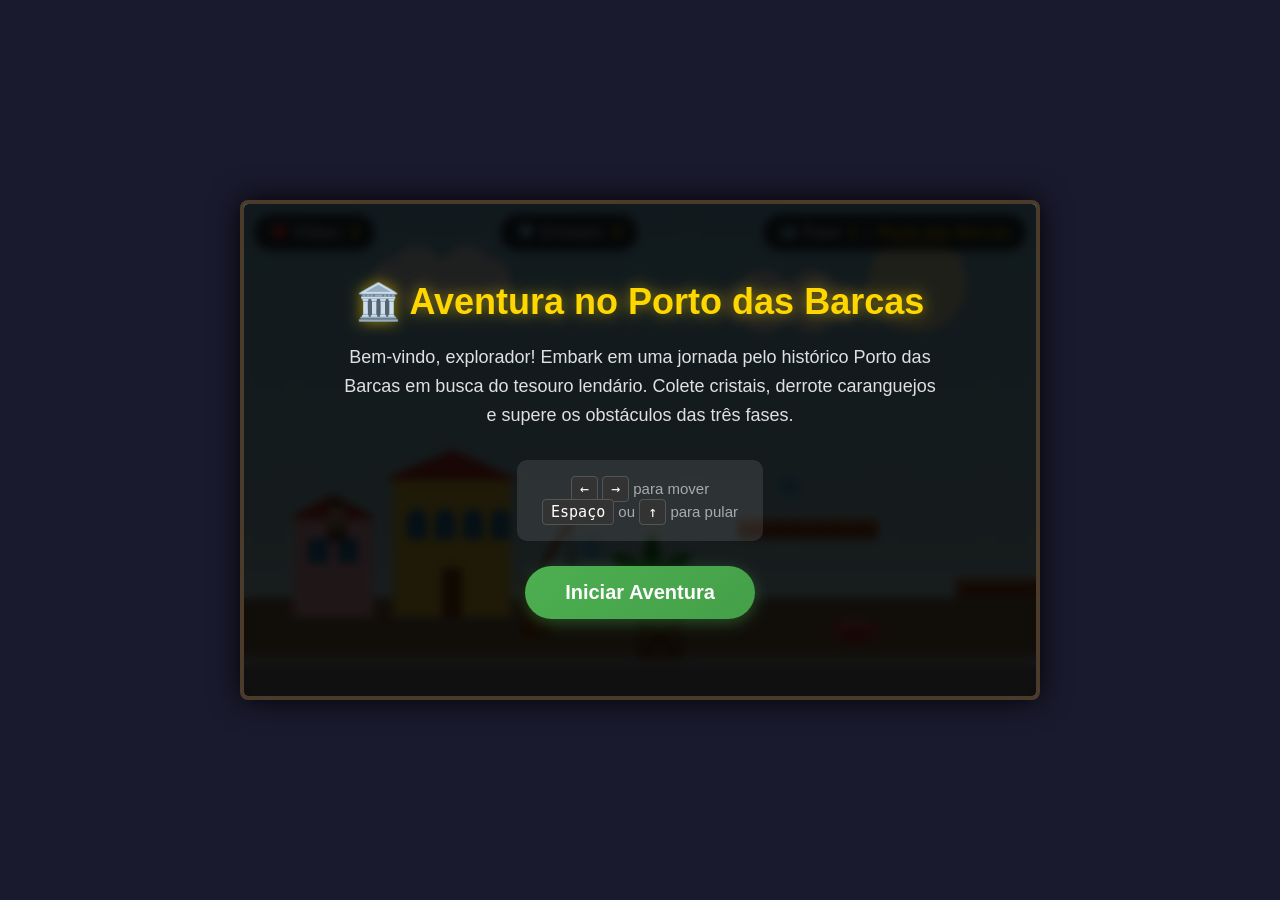
==== index.html @ 23b11832 "Add files via upload" ====
<!DOCTYPE html>
<html lang="pt-BR">
<head>
    <meta charset="UTF-8">
    <meta name="viewport" content="width=device-width, initial-scale=1.0">
    <title>Aventura em Parnaíba - Em Busca do Tesouro</title>
    <style>
        * { margin: 0; padding: 0; box-sizing: border-box; }
        body {
            background-color: #1a1a2e;
            color: #fff;
            font-family: 'Segoe UI', Tahoma, Geneva, Verdana, sans-serif;
            display: flex;
            justify-content: center;
            align-items: center;
            min-height: 100vh;
            overflow: hidden;
        }
        #game-container {
            position: relative;
            width: 800px;
            height: 500px;
            box-shadow: 0 0 30px rgba(0, 0, 0, 0.9);
            border: 4px solid #4a3b2a;
            border-radius: 8px;
            overflow: hidden;
            background-color: #000;
        }
        canvas { display: block; width: 100%; height: 100%; image-rendering: pixelated; }
        
        #hud {
            position: absolute; top: 10px; left: 10px; right: 10px;
            display: flex; justify-content: space-between;
            pointer-events: none; z-index: 10;
        }
        .hud-item {
            background: rgba(0, 0, 0, 0.7);
            padding: 8px 15px; border-radius: 20px;
            font-size: 16px; font-weight: bold;
            display: flex; align-items: center; gap: 8px;
            border: 1px solid rgba(255, 255, 255, 0.2);
            text-shadow: 1px 1px 2px rgba(0,0,0,0.8);
        }
        .hud-item span { color: #ffd700; }

        #overlay {
            position: absolute; top: 0; left: 0; width: 100%; height: 100%;
            background: rgba(0, 0, 0, 0.88);
            display: flex; flex-direction: column;
            justify-content: center; align-items: center;
            text-align: center; z-index: 20;
            padding: 40px; transition: opacity 0.4s ease;
            backdrop-filter: blur(4px);
        }
        #overlay.hidden { display: none !important; }
        #overlay-title {
            font-size: 36px; color: #ffd700; margin-bottom: 20px;
            text-shadow: 0 0 15px rgba(255, 215, 0, 0.6);
        }
        #overlay-text {
            font-size: 18px; line-height: 1.6; margin-bottom: 30px;
            color: #e0e0e0; max-width: 600px; white-space: pre-line;
        }
        #overlay-controls {
            background: rgba(255, 255, 255, 0.1);
            padding: 15px 25px; border-radius: 10px;
            margin-bottom: 25px; font-size: 15px; color: #aaa;
        }
        #overlay-controls p { margin: 5px 0; }
        kbd {
            background: #333; padding: 3px 8px; border-radius: 4px;
            border: 1px solid #555; font-family: monospace; color: #fff;
        }
        #start-btn {
            background: linear-gradient(135deg, #4CAF50, #45a049);
            color: white; border: none; padding: 15px 40px;
            font-size: 20px; font-weight: bold; border-radius: 30px;
            cursor: pointer; transition: transform 0.1s, box-shadow 0.2s;
            box-shadow: 0 4px 15px rgba(76, 175, 80, 0.4);
        }
        #start-btn:hover { transform: translateY(-2px); box-shadow: 0 6px 20px rgba(76, 175, 80, 0.6); }
        #start-btn:active { transform: translateY(1px); }
    </style>
</head>
<body>

    <div id="game-container">
        <div id="hud">
            <div class="hud-item">❤️ Vidas: <span id="lives">3</span></div>
            <div class="hud-item">💎 Cristais: <span id="crystals">0</span></div>
            <div class="hud-item">🗺️ Fase <span id="phase">1</span>: <span id="phase-name">Porto das Barcas</span></div>
        </div>

        <canvas id="game" width="800" height="500"></canvas>

        <div id="overlay">
            <h2 id="overlay-title">🏛️ Aventura no Porto das Barcas</h2>
            <p id="overlay-text">Bem-vindo, explorador! Embark em uma jornada pelo histórico Porto das Barcas em busca do tesouro lendário. Colete cristais, derrote caranguejos e supere os obstáculos das três fases.</p>
            <div id="overlay-controls">
                <p><kbd>←</kbd> <kbd>→</kbd> para mover</p>
                <p><kbd>Espaço</kbd> ou <kbd>↑</kbd> para pular</p>
            </div>
            <button id="start-btn">Iniciar Aventura</button>
        </div>
    </div>

    <script>
        const canvas = document.getElementById('game');
        const ctx = canvas.getContext('2d');
        const W = canvas.width;
        const H = canvas.height;

        const livesEl = document.getElementById('lives');
        const crystalsEl = document.getElementById('crystals');
        const phaseEl = document.getElementById('phase');
        const phaseNameEl = document.getElementById('phase-name');
        const overlay = document.getElementById('overlay');
        const overlayTitle = document.getElementById('overlay-title');
        const overlayText = document.getElementById('overlay-text');
        const overlayControls = document.getElementById('overlay-controls');
        const startBtn = document.getElementById('start-btn');

        const GRAVITY = 0.7;
        const JUMP_POWER = -14;
        const MOVE_SPEED = 4.5;
        const FRICTION = 0.82;

        const state = {
            running: false,
            phase: 1,
            lives: 3,
            crystals: 0,
            totalCrystals: 0,
            keys: {},
            camera: { x: 0 },
            invulnerable: 0,
            gameOver: false,
            won: false,
            victoryParticles: [],
            guaraTime: 0
        };

        const player = {
            x: 80, y: 300, w: 28, h: 40,
            vx: 0, vy: 0, onGround: false,
            facing: 1, animFrame: 0, animTimer: 0
        };

        const phases = [
            {
                name: "Porto das Barcas", width: 3200,
                bg: { sky: "#87CEEB", horizon: "#B0E0E6", water: "#8B7355" },
                groundY: 460,
                platforms: [
                    { x: 0, y: 460, w: 3200, h: 80, type: "stone" },
                    { x: 300, y: 380, w: 140, h: 20, type: "brick" },
                    { x: 500, y: 320, w: 140, h: 20, type: "brick" },
                    { x: 720, y: 380, w: 180, h: 20, type: "brick" },
                    { x: 1000, y: 340, w: 120, h: 20, type: "brick" },
                    { x: 1200, y: 400, w: 160, h: 20, type: "brick" },
                    { x: 1450, y: 340, w: 140, h: 20, type: "brick" },
                    { x: 1700, y: 380, w: 200, h: 20, type: "brick" },
                    { x: 2000, y: 320, w: 140, h: 20, type: "brick" },
                    { x: 2250, y: 380, w: 160, h: 20, type: "brick" },
                    { x: 2500, y: 340, w: 140, h: 20, type: "brick" },
                    { x: 2750, y: 400, w: 180, h: 20, type: "brick" }
                ],
                obstacles: [
                    { x: 400, y: 420, w: 40, h: 40, type: "crate" },
                    { x: 900, y: 420, w: 40, h: 40, type: "crate" },
                    { x: 1600, y: 420, w: 40, h: 40, type: "crate" },
                    { x: 2150, y: 420, w: 40, h: 40, type: "crate" },
                    { x: 2650, y: 420, w: 40, h: 40, type: "crate" }
                ],
                crystals: [
                    { x: 340, y: 340, collected: false }, { x: 540, y: 280, collected: false },
                    { x: 1040, y: 300, collected: false }, { x: 1490, y: 300, collected: false },
                    { x: 2040, y: 280, collected: false }, { x: 2790, y: 360, collected: false }
                ],
                enemies: [
                    { x: 600, y: 420, w: 36, h: 28, vx: 1.2, minX: 500, maxX: 780, alive: true },
                    { x: 1300, y: 420, w: 36, h: 28, vx: 1.2, minX: 1200, maxX: 1500, alive: true },
                    { x: 2300, y: 420, w: 36, h: 28, vx: 1.5, minX: 2200, maxX: 2550, alive: true }
                ],
                portal: { x: 3050, y: 380, w: 50, h: 80 }, treasure: null,
                decorations: [
                    { type: "building_yellow", x: 150, y: 280 },
                    { type: "building_pink", x: 50, y: 320 },
                    { type: "crane", x: 280, y: 340 },
                    { type: "palm", x: 400, y: 380 },
                    { type: "building_orange", x: 1100, y: 300 },
                    { type: "palm", x: 1250, y: 380 },
                    { type: "building_yellow", x: 1800, y: 280 },
                    { type: "crane", x: 1950, y: 340 },
                    { type: "palm", x: 2100, y: 380 },
                    { type: "building_pink", x: 2500, y: 320 },
                    { type: "palm", x: 2700, y: 380 }
                ]
            },
            {
                name: "Delta do Parnaíba", width: 3600,
                bg: { sky: "#A8D8EA", horizon: "#D4E8F0", water: "#1a3a5c" },
                groundY: 460,
                platforms: [
                    { x: 0, y: 460, w: 400, h: 80, type: "sand" },
                    { x: 500, y: 420, w: 120, h: 20, type: "island" },
                    { x: 700, y: 370, w: 100, h: 20, type: "island" },
                    { x: 880, y: 320, w: 120, h: 20, type: "island" },
                    { x: 1080, y: 380, w: 140, h: 20, type: "island" },
                    { x: 1300, y: 460, w: 250, h: 80, type: "sand" },
                    { x: 1620, y: 400, w: 120, h: 20, type: "island" },
                    { x: 1820, y: 340, w: 120, h: 20, type: "island" },
                    { x: 2020, y: 400, w: 140, h: 20, type: "island" },
                    { x: 2240, y: 460, w: 300, h: 80, type: "sand" },
                    { x: 2620, y: 390, w: 120, h: 20, type: "island" },
                    { x: 2820, y: 330, w: 120, h: 20, type: "island" },
                    { x: 3020, y: 400, w: 140, h: 20, type: "island" },
                    { x: 3240, y: 460, w: 360, h: 80, type: "sand" }
                ],
                obstacles: [
                    { x: 200, y: 420, w: 30, h: 40, type: "rock" },
                    { x: 1400, y: 420, w: 30, h: 40, type: "rock" },
                    { x: 2350, y: 420, w: 30, h: 40, type: "rock" },
                    { x: 3350, y: 420, w: 30, h: 40, type: "rock" }
                ],
                crystals: [
                    { x: 540, y: 380, collected: false }, { x: 730, y: 330, collected: false },
                    { x: 920, y: 280, collected: false }, { x: 1660, y: 360, collected: false },
                    { x: 1860, y: 300, collected: false }, { x: 2660, y: 350, collected: false },
                    { x: 2860, y: 290, collected: false }, { x: 3400, y: 420, collected: false }
                ],
                enemies: [
                    { x: 1350, y: 420, w: 36, h: 28, vx: 1.3, minX: 1300, maxX: 1520, alive: true },
                    { x: 2300, y: 420, w: 36, h: 28, vx: 1.4, minX: 2240, maxX: 2500, alive: true },
                    { x: 3300, y: 420, w: 36, h: 28, vx: 1.5, minX: 3240, maxX: 3550, alive: true }
                ],
                portal: { x: 3500, y: 380, w: 50, h: 80 }, treasure: null,
                decorations: [
                    { type: "mangrove", x: 100, y: 400 },
                    { type: "mangrove", x: 1350, y: 400 },
                    { type: "mangrove", x: 2300, y: 400 },
                    { type: "mangrove", x: 3300, y: 400 }
                ]
            },
            {
                name: "Pedra do Sal", width: 3800,
                bg: { sky: "#87CEEB", horizon: "#B0E0E6", water: "#4682B4" },
                groundY: 460,
                platforms: [
                    { x: 0, y: 460, w: 450, h: 80, type: "beach" },
                    { x: 550, y: 400, w: 120, h: 20, type: "bigrock" },
                    { x: 750, y: 340, w: 140, h: 20, type: "bigrock" },
                    { x: 970, y: 400, w: 120, h: 20, type: "bigrock" },
                    { x: 1170, y: 460, w: 280, h: 80, type: "beach" },
                    { x: 1530, y: 380, w: 140, h: 20, type: "bigrock" },
                    { x: 1750, y: 320, w: 140, h: 20, type: "bigrock" },
                    { x: 1970, y: 400, w: 140, h: 20, type: "bigrock" },
                    { x: 2190, y: 460, w: 300, h: 80, type: "beach" },
                    { x: 2570, y: 380, w: 140, h: 20, type: "bigrock" },
                    { x: 2790, y: 320, w: 140, h: 20, type: "bigrock" },
                    { x: 3010, y: 400, w: 140, h: 20, type: "bigrock" },
                    { x: 3200, y: 460, w: 600, h: 80, type: "beach" }
                ],
                obstacles: [
                    { x: 250, y: 410, w: 50, h: 50, type: "boulder" },
                    { x: 1250, y: 410, w: 50, h: 50, type: "boulder" },
                    { x: 2280, y: 410, w: 50, h: 50, type: "boulder" },
                    { x: 3400, y: 410, w: 50, h: 50, type: "boulder" }
                ],
                crystals: [
                    { x: 590, y: 360, collected: false }, { x: 800, y: 300, collected: false },
                    { x: 1570, y: 340, collected: false }, { x: 1800, y: 280, collected: false },
                    { x: 2610, y: 340, collected: false }, { x: 2830, y: 280, collected: false },
                    { x: 3600, y: 420, collected: false }
                ],
                enemies: [
                    { x: 1200, y: 420, w: 36, h: 28, vx: 1.4, minX: 1170, maxX: 1420, alive: true },
                    { x: 2250, y: 420, w: 36, h: 28, vx: 1.5, minX: 2190, maxX: 2460, alive: true },
                    { x: 3250, y: 420, w: 36, h: 28, vx: 1.2, minX: 3200, maxX: 3350, alive: true }
                ],
                portal: null,
                treasure: { x: 3650, y: 380, w: 60, h: 80, found: false },
                decorations: [ 
                    { type: "flag", x: 3550, y: 360 },
                    { type: "lighthouse", x: 200, y: 200 },
                    { type: "white_building", x: 400, y: 320 },
                    { type: "big_rock_cluster", x: 700, y: 380 },
                    { type: "big_rock_cluster", x: 1400, y: 380 },
                    { type: "big_rock_cluster", x: 2100, y: 380 },
                    { type: "big_rock_cluster", x: 2800, y: 380 },
                    { type: "beach_person", x: 500, y: 430 },
                    { type: "beach_person", x: 1300, y: 430 },
                    { type: "beach_person", x: 2300, y: 430 }
                ]
            }
        ];

        window.addEventListener('keydown', (e) => {
            state.keys[e.key] = true;
            if (["ArrowLeft", "ArrowRight", " ", "ArrowUp", "ArrowDown"].includes(e.key)) e.preventDefault();
        });
        window.addEventListener('keyup', (e) => { state.keys[e.key] = false; });

        startBtn.addEventListener('click', () => {
            if (state.gameOver || state.won) resetGame();
            state.running = true;
            overlay.classList.add('hidden');
        });

        function loadPhase(n) {
            const p = phases[n - 1];
            player.x = 80; player.y = 300; player.vx = 0; player.vy = 0; player.onGround = false;
            state.camera.x = 0; state.invulnerable = 0; state.phase = n;
            p.crystals.forEach(c => c.collected = false);
            p.enemies.forEach(e => { e.alive = true; });
            if (p.treasure) p.treasure.found = false;
            updateHUD();
        }

        function resetGame() {
            state.lives = 3; state.crystals = 0; state.totalCrystals = 0;
            state.gameOver = false; state.won = false; state.phase = 1;
            state.victoryParticles = [];
            loadPhase(1);
        }

        function updateHUD() {
            livesEl.textContent = state.lives;
            crystalsEl.textContent = state.totalCrystals;
            phaseEl.textContent = state.phase;
            phaseNameEl.textContent = phases[state.phase - 1].name;
        }

        function aabb(a, b) {
            return a.x < b.x + b.w && a.x + a.w > b.x && a.y < b.y + b.h && a.y + a.h > b.y;
        }

        function update() {
            if (!state.running && !state.won) return;

            state.guaraTime += 0.016;

            if (state.running) {
                if (state.keys["ArrowRight"]) { player.vx = MOVE_SPEED; player.facing = 1; }
                else if (state.keys["ArrowLeft"]) { player.vx = -MOVE_SPEED; player.facing = -1; }
                else {
                    player.vx *= FRICTION;
                    if (Math.abs(player.vx) < 0.1) player.vx = 0;
                }

                if ((state.keys[" "] || state.keys["Spacebar"]) && player.onGround) {
                    player.vy = JUMP_POWER; player.onGround = false;
                }

                player.vy += GRAVITY;
                if (player.vy > 18) player.vy = 18;

                player.x += player.vx;
                const phase = phases[state.phase - 1];
                const solids = [...phase.platforms, ...phase.obstacles];
                for (const s of solids) {
                    if (aabb(player, s)) {
                        if (player.vx > 0) player.x = s.x - player.w;
                        else if (player.vx < 0) player.x = s.x + s.w;
                        player.vx = 0;
                    }
                }

                player.y += player.vy;
                player.onGround = false;
                for (const s of solids) {
                    if (aabb(player, s)) {
                        if (player.vy > 0) { player.y = s.y - player.h; player.vy = 0; player.onGround = true; }
                        else if (player.vy < 0) { player.y = s.y + s.h; player.vy = 0; }
                    }
                }

                if (player.x < 0) player.x = 0;
                if (player.x + player.w > phase.width) player.x = phase.width - player.w;

                if (player.y > H + 100) hurtPlayer(true);

                const targetCam = player.x - W / 2 + player.w / 2;
                state.camera.x = Math.max(0, Math.min(phase.width - W, targetCam));

                if (Math.abs(player.vx) > 0.5 && player.onGround) {
                    player.animTimer++;
                    if (player.animTimer > 8) { player.animTimer = 0; player.animFrame = (player.animFrame + 1) % 4; }
                } else { player.animFrame = 0; }

                for (const c of phase.crystals) {
                    if (!c.collected && aabb(player, { x: c.x, y: c.y, w: 20, h: 20 })) {
                        c.collected = true; state.crystals++; state.totalCrystals++; updateHUD();
                    }
                }

                for (const e of phase.enemies) {
                    if (!e.alive) continue;
                    e.x += e.vx;
                    if (e.x < e.minX) { e.x = e.minX; e.vx *= -1; }
                    if (e.x + e.w > e.maxX) { e.x = e.maxX - e.w; e.vx *= -1; }
                    if (aabb(player, e)) {
                        if (player.vy > 2 && player.y + player.h - e.y < 20) {
                            e.alive = false; player.vy = JUMP_POWER * 0.7;
                        } else { hurtPlayer(false); }
                    }
                }

                for (const o of phase.obstacles) {
                    if (aabb(player, o)) hurtPlayer(false);
                }

                if (phase.portal && aabb(player, phase.portal)) {
                    if (state.phase < 3) loadPhase(state.phase + 1);
                }

                if (phase.treasure && !phase.treasure.found) {
                    const hitbox = { 
                        x: phase.treasure.x - 10, 
                        y: phase.treasure.y - 10, 
                        w: phase.treasure.w + 20, 
                        h: phase.treasure.h + 20 
                    };
                    if (aabb(player, hitbox)) {
                        phase.treasure.found = true;
                        state.won = true;
                        state.running = false;
                        
                        for(let i = 0; i < 150; i++) {
                            state.victoryParticles.push({
                                x: player.x + player.w/2,
                                y: player.y,
                                vx: (Math.random() - 0.5) * 15,
                                vy: (Math.random() - 1) * 15 - 5,
                                color: `hsl(${Math.random()*360}, 100%, 60%)`,
                                size: Math.random() * 6 + 3,
                                life: 1.0
                            });
                        }

                        const maxCrystals = phases.reduce((acc, p) => acc + p.crystals.length, 0);
                        let rank = "🧭 Explorador Iniciante";
                        if (state.totalCrystals === maxCrystals) rank = "👑 Lenda do Delta";
                        else if (state.totalCrystals >= maxCrystals * 0.7) rank = "🌟 Mestre Explorador";
                        else if (state.totalCrystals >= maxCrystals * 0.4) rank = "⛵ Navegante Experiente";

                        showOverlay(
                            "🏆 Tesouro Lendário Encontrado!",
                            `Parabéns! Você desvendou os mistérios do Parnaíba!\n\n` +
                            `💎 Cristais Coletados: ${state.totalCrystals} / ${maxCrystals}\n` +
                            `🎖️ Classificação: ${rank}\n\n` +
                            `O Delta do Parnaíba agradece sua bravura!`,
                            "Jogar Novamente"
                        );
                    }
                }

                if (state.invulnerable > 0) state.invulnerable--;
            }

            if (state.won) {
                for (let i = state.victoryParticles.length - 1; i >= 0; i--) {
                    let p = state.victoryParticles[i];
                    p.x += p.vx;
                    p.y += p.vy;
                    p.vy += 0.25;
                    p.life -= 0.008;
                    if (p.life <= 0) state.victoryParticles.splice(i, 1);
                }
                if (Math.random() < 0.4) {
                    state.victoryParticles.push({
                        x: state.camera.x + Math.random() * W,
                        y: -20,
                        vx: (Math.random() - 0.5) * 3,
                        vy: Math.random() * 3 + 2,
                        color: `hsl(${Math.random()*360}, 100%, 65%)`,
                        size: Math.random() * 5 + 3,
                        life: 1.0
                    });
                }
            }
        }

        function hurtPlayer(fell) {
            if (state.invulnerable > 0) return;
            state.lives--; state.invulnerable = 90; updateHUD();
            if (state.lives <= 0) {
                state.gameOver = true; state.running = false;
                showOverlay("💀 Fim de Jogo", "O explorador não resistiu aos perigos de Parnaíba... O tesouro continua escondido.", "Tentar Novamente");
            } else if (fell) {
                player.x = 80; player.y = 300; player.vx = 0; player.vy = 0;
            } else {
                player.vx = -player.facing * 6; player.vy = -8;
            }
        }

        function showOverlay(title, text, btnText) {
            overlayTitle.textContent = title;
            overlayText.textContent = text;
            overlayControls.style.display = "none";
            startBtn.textContent = btnText;
            overlay.classList.remove('hidden');
        }

        function draw() {
            const phase = phases[state.phase - 1];
            const cam = state.camera.x;

            if (state.phase === 1) {
                drawBackgroundPorto(cam);
            } else if (state.phase === 2) {
                drawBackgroundDelta(cam);
            } else {
                drawBackgroundPedraDoSal(cam);
            }

            ctx.save();
            ctx.translate(-cam, 0);

            for (const d of phase.decorations) {
                if (d.type === "building_yellow") drawBuildingYellow(d.x, d.y);
                else if (d.type === "building_pink") drawBuildingPink(d.x, d.y);
                else if (d.type === "building_orange") drawBuildingOrange(d.x, d.y);
                else if (d.type === "crane") drawCrane(d.x, d.y);
                else if (d.type === "palm") drawPalm(d.x, d.y);
                else if (d.type === "mangrove") drawMangrove(d.x, d.y);
                else if (d.type === "flag") drawFlag(d.x, d.y);
                else if (d.type === "lighthouse") drawLighthouse(d.x, d.y);
                else if (d.type === "white_building") drawWhiteBuilding(d.x, d.y);
                else if (d.type === "big_rock_cluster") drawBigRockCluster(d.x, d.y);
                else if (d.type === "beach_person") drawBeachPerson(d.x, d.y);
            }
            for (const p of phase.platforms) drawPlatform(p);
            for (const o of phase.obstacles) drawObstacle(o);

            const t = Date.now() / 200;
            for (const c of phase.crystals) { if (!c.collected) drawCrystal(c.x, c.y, t); }
            for (const e of phase.enemies) { if (e.alive) drawCrab(e); }
            if (phase.portal) drawPortal(phase.portal);
            if (phase.treasure) drawTreasure(phase.treasure, t);

            drawPlayer();
            ctx.restore();

            if (state.phase === 2) {
                drawGuaras(cam);
            }

            if (state.won) {
                for (let p of state.victoryParticles) {
                    ctx.globalAlpha = Math.max(0, p.life);
                    ctx.fillStyle = p.color;
                    let drawX = p.x;
                    if (p.y < 0) drawX = p.x - cam;
                    ctx.fillRect(drawX, p.y, p.size, p.size);
                }
                ctx.globalAlpha = 1.0;
            }
        }

        function drawBackgroundPorto(cam) {
            const skyGrad = ctx.createLinearGradient(0, 0, 0, H);
            skyGrad.addColorStop(0, "#87CEEB");
            skyGrad.addColorStop(0.7, "#B0E0E6");
            skyGrad.addColorStop(1, "#E0F6FF");
            ctx.fillStyle = skyGrad;
            ctx.fillRect(0, 0, W, H);

            ctx.fillStyle = "rgba(255, 255, 200, 0.9)";
            ctx.beginPath();
            ctx.arc(W - 120, 80, 50, 0, Math.PI * 2);
            ctx.fill();

            ctx.fillStyle = "rgba(255, 255, 255, 0.9)";
            for (let i = 0; i < 6; i++) {
                const cx = ((i * 350 - cam * 0.2) % (W + 300)) - 150;
                const cy = 50 + (i % 3) * 25;
                drawCloud(cx, cy);
            }

            ctx.fillStyle = "#8B7355";
            ctx.fillRect(0, 400, W, 100);
            ctx.fillStyle = "rgba(139, 115, 85, 0.5)";
            for (let i = 0; i < 25; i++) {
                const wx = ((i * 100 - cam * 0.4) % (W + 100));
                ctx.fillRect(wx, 420 + (i % 4) * 12, 50, 2);
            }
        }

        function drawBackgroundDelta(cam) {
            const skyGrad = ctx.createLinearGradient(0, 0, 0, H);
            skyGrad.addColorStop(0, "#A8D8EA");
            skyGrad.addColorStop(0.6, "#D4E8F0");
            skyGrad.addColorStop(1, "#E8F0F5");
            ctx.fillStyle = skyGrad;
            ctx.fillRect(0, 0, W, H);

            ctx.fillStyle = "rgba(255, 250, 220, 0.85)";
            ctx.beginPath();
            ctx.arc(W - 100, 70, 40, 0, Math.PI * 2);
            ctx.fill();

            ctx.fillStyle = "rgba(255, 255, 255, 0.7)";
            for (let i = 0; i < 4; i++) {
                const cx = ((i * 400 - cam * 0.15) % (W + 300)) - 150;
                const cy = 60 + (i % 2) * 20;
                drawCloudThin(cx, cy);
            }

            drawDunes(cam);

            ctx.fillStyle = "#1a3a5c";
            ctx.fillRect(0, 380, W, 120);
            
            ctx.strokeStyle = "rgba(100, 150, 200, 0.4)";
            ctx.lineWidth = 2;
            for (let row = 0; row < 6; row++) {
                ctx.beginPath();
                for (let x = 0; x < W; x += 5) {
                    const waveY = 395 + row * 18 + Math.sin((x + cam * 0.5 + state.guaraTime * 30) * 0.05) * 3;
                    if (x === 0) ctx.moveTo(x, waveY);
                    else ctx.lineTo(x, waveY);
                }
                ctx.stroke();
            }

            ctx.fillStyle = "rgba(200, 220, 240, 0.15)";
            for (let i = 0; i < 15; i++) {
                const wx = ((i * 80 - cam * 0.6) % (W + 80));
                const wy = 400 + (i % 5) * 15;
                ctx.fillRect(wx, wy, 40, 1);
            }
        }

        function drawDunes(cam) {
            ctx.fillStyle = "#F5E6D3";
            ctx.beginPath();
            ctx.moveTo(0, 380);
            for (let x = 0; x <= W; x += 10) {
                const worldX = x + cam * 0.3;
                const duneY = 340 + Math.sin(worldX * 0.008) * 20 + Math.sin(worldX * 0.015) * 10;
                ctx.lineTo(x, duneY);
            }
            ctx.lineTo(W, 380);
            ctx.closePath();
            ctx.fill();

            ctx.fillStyle = "#FAEBD7";
            ctx.beginPath();
            ctx.moveTo(0, 380);
            for (let x = 0; x <= W; x += 10) {
                const worldX = x + cam * 0.5;
                const duneY = 355 + Math.sin(worldX * 0.01 + 1) * 15 + Math.sin(worldX * 0.02) * 8;
                ctx.lineTo(x, duneY);
            }
            ctx.lineTo(W, 380);
            ctx.closePath();
            ctx.fill();

            ctx.fillStyle = "rgba(180, 160, 140, 0.3)";
            ctx.beginPath();
            ctx.moveTo(0, 380);
            for (let x = 0; x <= W; x += 10) {
                const worldX = x + cam * 0.5;
                const duneY = 360 + Math.sin(worldX * 0.01 + 1) * 15 + Math.sin(worldX * 0.02) * 8;
                ctx.lineTo(x, duneY);
            }
            ctx.lineTo(W, 380);
            ctx.closePath();
            ctx.fill();
        }

        function drawGuaras(cam) {
            const t = state.guaraTime;
            const guaras = [
                { x: 100, y: 150, phase: 0 },
                { x: 200, y: 180, phase: 0.3 },
                { x: 300, y: 140, phase: 0.6 },
                { x: 450, y: 200, phase: 0.2 },
                { x: 550, y: 160, phase: 0.8 },
                { x: 700, y: 190, phase: 0.4 },
                { x: 850, y: 150, phase: 0.7 },
                { x: 1000, y: 170, phase: 0.1 },
                { x: 1150, y: 140, phase: 0.5 },
                { x: 1300, y: 200, phase: 0.9 },
                { x: 1450, y: 160, phase: 0.3 },
                { x: 1600, y: 180, phase: 0.6 },
                { x: 1800, y: 150, phase: 0.2 },
                { x: 2000, y: 190, phase: 0.7 },
                { x: 2200, y: 160, phase: 0.4 },
                { x: 2400, y: 170, phase: 0.8 },
                { x: 2600, y: 140, phase: 0.1 },
                { x: 2800, y: 200, phase: 0.5 },
                { x: 3000, y: 160, phase: 0.9 },
                { x: 3200, y: 180, phase: 0.3 }
            ];

            for (const g of guaras) {
                const flyX = ((g.x + t * 40 + g.phase * 100) % (phases[1].width + 200)) - 100;
                const flyY = g.y + Math.sin(t * 2 + g.phase * 10) * 15;
                
                const screenX = flyX - cam;
                if (screenX > -50 && screenX < W + 50) {
                    drawGuara(screenX, flyY, t, g.phase);
                }
            }
        }

        function drawGuara(x, y, t, phase) {
            const wingFlap = Math.sin(t * 8 + phase * 10) * 0.4;
            
            ctx.save();
            ctx.translate(x, y);
            
            ctx.fillStyle = "#DC143C";
            ctx.beginPath();
            ctx.ellipse(0, 0, 12, 6, 0, 0, Math.PI * 2);
            ctx.fill();
            
            ctx.fillStyle = "#B22222";
            ctx.save();
            ctx.rotate(-0.3 + wingFlap);
            ctx.beginPath();
            ctx.ellipse(-8, -5, 15, 5, -0.5, 0, Math.PI * 2);
            ctx.fill();
            ctx.restore();
            
            ctx.save();
            ctx.rotate(0.3 - wingFlap);
            ctx.beginPath();
            ctx.ellipse(8, -5, 15, 5, 0.5, 0, Math.PI * 2);
            ctx.fill();
            ctx.restore();
            
            ctx.fillStyle = "#DC143C";
            ctx.beginPath();
            ctx.arc(10, -2, 5, 0, Math.PI * 2);
            ctx.fill();
            
            ctx.fillStyle = "#8B0000";
            ctx.beginPath();
            ctx.moveTo(14, -2);
            ctx.quadraticCurveTo(22, 0, 20, 4);
            ctx.quadraticCurveTo(18, 2, 14, 0);
            ctx.closePath();
            ctx.fill();
            
            ctx.fillStyle = "#000";
            ctx.beginPath();
            ctx.arc(11, -3, 1, 0, Math.PI * 2);
            ctx.fill();
            
            ctx.restore();
        }

        function drawBackgroundPedraDoSal(cam) {
            // Céu azul claro
            const skyGrad = ctx.createLinearGradient(0, 0, 0, H);
            skyGrad.addColorStop(0, "#87CEEB");
            skyGrad.addColorStop(0.7, "#B0E0E6");
            skyGrad.addColorStop(1, "#E0F6FF");
            ctx.fillStyle = skyGrad;
            ctx.fillRect(0, 0, W, H);

            // Sol
            ctx.fillStyle = "rgba(255, 255, 200, 0.9)";
            ctx.beginPath();
            ctx.arc(W - 120, 80, 50, 0, Math.PI * 2);
            ctx.fill();

            // Nuvens
            ctx.fillStyle = "rgba(255, 255, 255, 0.9)";
            for (let i = 0; i < 6; i++) {
                const cx = ((i * 350 - cam * 0.2) % (W + 300)) - 150;
                const cy = 50 + (i % 3) * 25;
                drawCloud(cx, cy);
            }

            // Mar azul ao fundo
            ctx.fillStyle = "#4682B4";
            ctx.fillRect(0, 380, W, 120);

            // Ondas do mar
            ctx.strokeStyle = "rgba(255, 255, 255, 0.6)";
            ctx.lineWidth = 2;
            for (let row = 0; row < 5; row++) {
                ctx.beginPath();
                for (let x = 0; x < W; x += 5) {
                    const waveY = 400 + row * 20 + Math.sin((x + cam * 0.5 + state.guaraTime * 30) * 0.05) * 3;
                    if (x === 0) ctx.moveTo(x, waveY);
                    else ctx.lineTo(x, waveY);
                }
                ctx.stroke();
            }

            // Espuma das ondas
            ctx.fillStyle = "rgba(255, 255, 255, 0.4)";
            for (let i = 0; i < 20; i++) {
                const wx = ((i * 100 - cam * 0.6) % (W + 100));
                const wy = 410 + (i % 4) * 15;
                ctx.fillRect(wx, wy, 60, 2);
            }
        }

        function drawCloud(x, y) {
            ctx.beginPath();
            ctx.arc(x, y, 20, 0, Math.PI * 2);
            ctx.arc(x + 25, y - 8, 25, 0, Math.PI * 2);
            ctx.arc(x + 50, y, 20, 0, Math.PI * 2);
            ctx.arc(x + 25, y + 10, 22, 0, Math.PI * 2);
            ctx.fill();
        }

        function drawCloudThin(x, y) {
            ctx.beginPath();
            ctx.ellipse(x, y, 40, 12, 0, 0, Math.PI * 2);
            ctx.ellipse(x + 30, y - 5, 30, 10, 0, 0, Math.PI * 2);
            ctx.ellipse(x - 25, y + 3, 25, 8, 0, 0, Math.PI * 2);
            ctx.fill();
        }

        // Farol branco alto
        function drawLighthouse(x, y) {
            // Base
            ctx.fillStyle = "#F0F0F0";
            ctx.fillRect(x, y, 30, 180);
            
            // Topo do farol
            ctx.fillStyle = "#FFFFFF";
            ctx.fillRect(x - 5, y - 20, 40, 20);
            
            // Lanterna
            ctx.fillStyle = "#FFD700";
            ctx.fillRect(x + 5, y - 15, 20, 10);
            
            // Telhado
            ctx.fillStyle = "#C0392B";
            ctx.beginPath();
            ctx.moveTo(x - 10, y - 20);
            ctx.lineTo(x + 15, y - 35);
            ctx.lineTo(x + 40, y - 20);
            ctx.closePath();
            ctx.fill();
            
            // Janelas
            ctx.fillStyle = "#87CEEB";
            for (let i = 0; i < 4; i++) {
                ctx.fillRect(x + 10, y + 20 + i * 40, 10, 15);
            }
        }

        // Edifício branco curvo
        function drawWhiteBuilding(x, y) {
            // Corpo principal curvo
            ctx.fillStyle = "#FFFFFF";
            ctx.beginPath();
            ctx.moveTo(x, y + 80);
            ctx.quadraticCurveTo(x + 50, y - 20, x + 100, y + 80);
            ctx.lineTo(x + 100, y + 100);
            ctx.lineTo(x, y + 100);
            ctx.closePath();
            ctx.fill();
            
            // Telhado
            ctx.fillStyle = "#E0E0E0";
            ctx.beginPath();
            ctx.moveTo(x - 5, y + 80);
            ctx.quadraticCurveTo(x + 50, y - 25, x + 105, y + 80);
            ctx.lineTo(x + 100, y + 80);
            ctx.quadraticCurveTo(x + 50, y - 20, x, y + 80);
            ctx.closePath();
            ctx.fill();
            
            // Porta
            ctx.fillStyle = "#8B4513";
            ctx.fillRect(x + 40, y + 60, 20, 40);
        }

        // Grupo de rochas grandes
        function drawBigRockCluster(x, y) {
            const rocks = [
                { x: 0, y: 0, w: 60, h: 50 },
                { x: 40, y: -20, w: 50, h: 45 },
                { x: -30, y: 10, w: 55, h: 40 },
                { x: 70, y: 15, w: 45, h: 35 }
            ];
            
            for (const r of rocks) {
                ctx.fillStyle = "#8B7355";
                ctx.beginPath();
                ctx.ellipse(x + r.x + r.w/2, y + r.y + r.h/2, r.w/2, r.h/2, 0, 0, Math.PI * 2);
                ctx.fill();
                
                // Sombra
                ctx.fillStyle = "rgba(0, 0, 0, 0.2)";
                ctx.beginPath();
                ctx.ellipse(x + r.x + r.w/2, y + r.y + r.h, r.w/2, 5, 0, 0, Math.PI * 2);
                ctx.fill();
            }
        }

        // Pessoa na praia
        function drawBeachPerson(x, y) {
            // Cabeça
            ctx.fillStyle = "#F4C8A0";
            ctx.beginPath();
            ctx.arc(x, y - 20, 6, 0, Math.PI * 2);
            ctx.fill();
            
            // Corpo
            ctx.fillStyle = "#FF6347";
            ctx.fillRect(x - 5, y - 14, 10, 15);
            
            // Pernas
            ctx.fillStyle = "#F4C8A0";
            ctx.fillRect(x - 4, y + 1, 3, 10);
            ctx.fillRect(x + 1, y + 1, 3, 10);
        }

        function drawBuildingYellow(x, y) {
            ctx.fillStyle = "#F4D03F";
            ctx.fillRect(x, y, 120, 140);
            ctx.fillStyle = "#C0392B";
            ctx.beginPath();
            ctx.moveTo(x - 10, y);
            ctx.lineTo(x + 60, y - 30);
            ctx.lineTo(x + 130, y);
            ctx.closePath();
            ctx.fill();
            ctx.fillStyle = "#2980B9";
            for (let i = 0; i < 4; i++) {
                const wx = x + 15 + i * 28;
                const wy = y + 30;
                ctx.beginPath();
                ctx.arc(wx + 10, wy + 10, 10, Math.PI, 0);
                ctx.fillRect(wx, wy + 10, 20, 20);
                ctx.fill();
            }
            ctx.fillStyle = "#8B4513";
            ctx.fillRect(x + 50, y + 90, 20, 50);
        }

        function drawBuildingPink(x, y) {
            ctx.fillStyle = "#FFB6C1";
            ctx.fillRect(x, y, 80, 100);
            ctx.fillStyle = "#C0392B";
            ctx.beginPath();
            ctx.moveTo(x - 5, y);
            ctx.lineTo(x + 40, y - 25);
            ctx.lineTo(x + 85, y);
            ctx.closePath();
            ctx.fill();
            ctx.fillStyle = "#2980B9";
            ctx.fillRect(x + 15, y + 20, 20, 25);
            ctx.fillRect(x + 45, y + 20, 20, 25);
        }

        function drawBuildingOrange(x, y) {
            ctx.fillStyle = "#E67E22";
            ctx.fillRect(x, y, 100, 120);
            ctx.fillStyle = "#C0392B";
            ctx.beginPath();
            ctx.moveTo(x - 8, y);
            ctx.lineTo(x + 50, y - 28);
            ctx.lineTo(x + 108, y);
            ctx.closePath();
            ctx.fill();
            ctx.fillStyle = "#2980B9";
            for (let i = 0; i < 3; i++) {
                ctx.fillRect(x + 15 + i * 30, y + 25, 18, 22);
            }
        }

        function drawCrane(x, y) {
            ctx.fillStyle = "#8B4513";
            ctx.fillRect(x, y + 40, 30, 60);
            ctx.strokeStyle = "#A0522D";
            ctx.lineWidth = 6;
            ctx.beginPath();
            ctx.moveTo(x + 15, y + 40);
            ctx.lineTo(x + 50, y - 20);
            ctx.stroke();
            ctx.strokeStyle = "#5a3a1a";
            ctx.lineWidth = 2;
            ctx.beginPath();
            ctx.moveTo(x + 50, y - 20);
            ctx.lineTo(x + 50, y + 20);
            ctx.stroke();
            ctx.fillStyle = "#696969";
            ctx.beginPath();
            ctx.arc(x + 50, y + 25, 5, 0, Math.PI * 2);
            ctx.fill();
        }

        function drawPalm(x, y) {
            ctx.fillStyle = "#8B4513";
            ctx.fillRect(x + 8, y, 8, 80);
            ctx.fillStyle = "#228B22";
            for (let i = 0; i < 6; i++) {
                const angle = (i * Math.PI) / 3;
                ctx.save();
                ctx.translate(x + 12, y);
                ctx.rotate(angle);
                ctx.beginPath();
                ctx.ellipse(0, -20, 8, 25, 0, 0, Math.PI * 2);
                ctx.fill();
                ctx.restore();
            }
        }

        function drawMangrove(x, y) {
            ctx.strokeStyle = "#5a3a1a";
            ctx.lineWidth = 3;
            for (let i = -2; i <= 2; i++) {
                ctx.beginPath();
                ctx.moveTo(x + i * 8, y + 60);
                ctx.quadraticCurveTo(x + i * 12, y + 30, x + i * 6, y);
                ctx.stroke();
            }
            ctx.fillStyle = "#2d5a2d";
            ctx.beginPath();
            ctx.arc(x, y - 10, 25, 0, Math.PI * 2);
            ctx.arc(x - 15, y, 20, 0, Math.PI * 2);
            ctx.arc(x + 15, y, 20, 0, Math.PI * 2);
            ctx.fill();
        }

        function drawPlatform(p) {
            if (p.type === "stone") {
                ctx.fillStyle = "#808080";
                ctx.fillRect(p.x, p.y, p.w, p.h);
                ctx.fillStyle = "#A9A9A9";
                ctx.fillRect(p.x, p.y, p.w, 8);
                ctx.fillStyle = "rgba(0,0,0,0.15)";
                for (let i = 0; i < p.w; i += 25) {
                    for (let j = 0; j < p.h - 8; j += 20) {
                        ctx.fillRect(p.x + i, p.y + 8 + j, 2, 2);
                    }
                }
            } else if (p.type === "brick") {
                ctx.fillStyle = "#A0522D";
                ctx.fillRect(p.x, p.y, p.w, p.h);
                ctx.fillStyle = "#CD853F";
                ctx.fillRect(p.x, p.y, p.w, 5);
                ctx.strokeStyle = "#8B4513";
                ctx.lineWidth = 1;
                for (let i = 0; i < p.w; i += 20) {
                    ctx.beginPath();
                    ctx.moveTo(p.x + i, p.y);
                    ctx.lineTo(p.x + i, p.y + p.h);
                    ctx.stroke();
                }
            } else if (p.type === "sand") {
                ctx.fillStyle = "#D4A857";
                ctx.fillRect(p.x, p.y, p.w, p.h);
                ctx.fillStyle = "#F4D58D";
                ctx.fillRect(p.x, p.y, p.w, 8);
                ctx.fillStyle = "rgba(0,0,0,0.1)";
                for (let i = 0; i < p.w; i += 30) ctx.fillRect(p.x + i, p.y + 12, 2, p.h - 12);
            } else if (p.type === "island") {
                ctx.fillStyle = "#D4A857";
                ctx.fillRect(p.x, p.y, p.w, p.h);
                ctx.fillStyle = "#F4D58D";
                ctx.fillRect(p.x, p.y, p.w, 5);
                ctx.fillStyle = "#4a7c3a";
                for (let i = 0; i < p.w; i += 8) ctx.fillRect(p.x + i, p.y - 3, 3, 3);
            } else if (p.type === "rock") {
                ctx.fillStyle = "#7a7a7a";
                ctx.fillRect(p.x, p.y, p.w, p.h);
                ctx.fillStyle = "#9a9a9a";
                ctx.fillRect(p.x, p.y, p.w, 4);
                ctx.fillStyle = "#5a5a5a";
                ctx.fillRect(p.x, p.y + p.h - 3, p.w, 3);
            } else if (p.type === "beach") {
                // Areia clara da praia
                ctx.fillStyle = "#E8D5B7";
                ctx.fillRect(p.x, p.y, p.w, p.h);
                ctx.fillStyle = "#F5E6D3";
                ctx.fillRect(p.x, p.y, p.w, 8);
                // Textura de areia
                ctx.fillStyle = "rgba(200, 180, 150, 0.3)";
                for (let i = 0; i < p.w; i += 15) {
                    ctx.fillRect(p.x + i, p.y + 10, 1, p.h - 10);
                }
            } else if (p.type === "bigrock") {
                // Rochas grandes marrons
                ctx.fillStyle = "#8B7355";
                ctx.fillRect(p.x, p.y, p.w, p.h);
                ctx.fillStyle = "#A0826D";
                ctx.fillRect(p.x, p.y, p.w, 5);
                // Sombras nas rochas
                ctx.fillStyle = "rgba(0, 0, 0, 0.2)";
                ctx.fillRect(p.x, p.y + p.h - 5, p.w, 5);
            }
        }

        function drawObstacle(o) {
            if (o.type === "crate") {
                ctx.fillStyle = "#8B5A2B";
                ctx.fillRect(o.x, o.y, o.w, o.h);
                ctx.strokeStyle = "#3d2008";
                ctx.lineWidth = 2;
                ctx.strokeRect(o.x, o.y, o.w, o.h);
                ctx.beginPath();
                ctx.moveTo(o.x, o.y);
                ctx.lineTo(o.x + o.w, o.y + o.h);
                ctx.moveTo(o.x + o.w, o.y);
                ctx.lineTo(o.x, o.y + o.h);
                ctx.stroke();
            } else if (o.type === "rock") {
                ctx.fillStyle = "#6a6a6a";
                ctx.beginPath();
                ctx.moveTo(o.x, o.y + o.h);
                ctx.lineTo(o.x + 5, o.y + 10);
                ctx.lineTo(o.x + o.w / 2, o.y);
                ctx.lineTo(o.x + o.w - 5, o.y + 10);
                ctx.lineTo(o.x + o.w, o.y + o.h);
                ctx.closePath();
                ctx.fill();
                ctx.fillStyle = "#8a8a8a";
                ctx.beginPath();
                ctx.moveTo(o.x + 5, o.y + 10);
                ctx.lineTo(o.x + o.w / 2, o.y);
                ctx.lineTo(o.x + o.w - 5, o.y + 10);
                ctx.closePath();
                ctx.fill();
            } else if (o.type === "boulder") {
                // Pedras grandes arredondadas
                ctx.fillStyle = "#8B7355";
                ctx.beginPath();
                ctx.ellipse(o.x + o.w/2, o.y + o.h/2, o.w/2, o.h/2, 0, 0, Math.PI * 2);
                ctx.fill();
                // Brilho
                ctx.fillStyle = "#A0826D";
                ctx.beginPath();
                ctx.ellipse(o.x + o.w/2 - 5, o.y + o.h/2 - 5, o.w/3, o.h/3, 0, 0, Math.PI * 2);
                ctx.fill();
            }
        }

        function drawCrystal(x, y, t) {
            const bob = Math.sin(t + x) * 3;
            const cy = y + bob;
            ctx.save();
            ctx.translate(x + 10, cy + 10);
            ctx.rotate(Math.sin(t * 0.5) * 0.2);
            ctx.fillStyle = "rgba(100, 200, 255, 0.4)";
            ctx.beginPath();
            ctx.arc(0, 0, 16, 0, Math.PI * 2);
            ctx.fill();
            ctx.fillStyle = "#4fc3f7";
            ctx.beginPath();
            ctx.moveTo(0, -10);
            ctx.lineTo(8, 0);
            ctx.lineTo(0, 10);
            ctx.lineTo(-8, 0);
            ctx.closePath();
            ctx.fill();
            ctx.fillStyle = "#b3e5fc";
            ctx.beginPath();
            ctx.moveTo(0, -10);
            ctx.lineTo(8, 0);
            ctx.lineTo(0, 0);
            ctx.closePath();
            ctx.fill();
            ctx.strokeStyle = "#0277bd";
            ctx.lineWidth = 1;
            ctx.stroke();
            ctx.restore();
        }

        function drawCrab(e) {
            const dir = e.vx > 0 ? 1 : -1;
            const cx = e.x + e.w / 2;
            const cy = e.y + e.h / 2;
            const t = Date.now() / 100;
            const legMove = Math.sin(t) * 3;

            ctx.strokeStyle = "#c0392b";
            ctx.lineWidth = 2;
            for (let i = -1; i <= 1; i++) {
                ctx.beginPath();
                ctx.moveTo(cx - 12, cy + 4);
                ctx.lineTo(cx - 18, cy + 10 + (i === 0 ? legMove : -legMove));
                ctx.stroke();
                ctx.beginPath();
                ctx.moveTo(cx + 12, cy + 4);
                ctx.lineTo(cx + 18, cy + 10 + (i === 0 ? -legMove : legMove));
                ctx.stroke();
            }

            ctx.fillStyle = "#e74c3c";
            ctx.beginPath();
            ctx.ellipse(cx, cy, e.w / 2, e.h / 2 - 2, 0, 0, Math.PI * 2);
            ctx.fill();
            ctx.fillStyle = "#c0392b";
            ctx.beginPath();
            ctx.ellipse(cx, cy + 4, e.w / 2 - 2, e.h / 2 - 6, 0, 0, Math.PI * 2);
            ctx.fill();

            ctx.fillStyle = "#e74c3c";
            ctx.beginPath();
            ctx.arc(cx - 18 * dir, cy - 4, 6, 0, Math.PI * 2);
            ctx.arc(cx + 18 * dir, cy - 4, 6, 0, Math.PI * 2);
            ctx.fill();

            ctx.fillStyle = "#fff";
            ctx.beginPath();
            ctx.arc(cx - 6, cy - 8, 3, 0, Math.PI * 2);
            ctx.arc(cx + 6, cy - 8, 3, 0, Math.PI * 2);
            ctx.fill();
            ctx.fillStyle = "#000";
            ctx.beginPath();
            ctx.arc(cx - 6 + dir, cy - 8, 1.5, 0, Math.PI * 2);
            ctx.arc(cx + 6 + dir, cy - 8, 1.5, 0, Math.PI * 2);
            ctx.fill();
        }

        function drawPortal(p) {
            const t = Date.now() / 300;
            ctx.save();
            ctx.translate(p.x + p.w / 2, p.y + p.h / 2);
            for (let i = 0; i < 3; i++) {
                ctx.strokeStyle = `rgba(150, 100, 255, ${0.8 - i * 0.2})`;
                ctx.lineWidth = 3;
                ctx.beginPath();
                ctx.ellipse(0, 0, p.w / 2 + i * 4, p.h / 2 + i * 4, 0, 0, Math.PI * 2);
                ctx.stroke();
            }
            const grad = ctx.createRadialGradient(0, 0, 5, 0, 0, 30);
            grad.addColorStop(0, "rgba(255,255,255,0.9)");
            grad.addColorStop(0.5, "rgba(180,130,255,0.6)");
            grad.addColorStop(1, "rgba(100,50,200,0)");
            ctx.fillStyle = grad;
            ctx.beginPath();
            ctx.arc(0, 0, 30 + Math.sin(t) * 3, 0, Math.PI * 2);
            ctx.fill();
            ctx.fillStyle = "#fff";
            ctx.font = "bold 12px sans-serif";
            ctx.textAlign = "center";
            ctx.fillText("→", 0, 5);
            ctx.restore();
        }

        function drawTreasure(tr, t) {
            const bob = Math.sin(t) * 2;
            
            if (tr.found) {
                ctx.fillStyle = `rgba(255, 215, 0, ${0.5 + Math.sin(Date.now()/150)*0.3})`;
                ctx.beginPath();
                ctx.arc(tr.x + tr.w / 2, tr.y + tr.h / 2, 90, 0, Math.PI * 2);
                ctx.fill();
                
                const lightGrad = ctx.createRadialGradient(tr.x + tr.w/2, tr.y + 20, 5, tr.x + tr.w/2, tr.y - 20, 60);
                lightGrad.addColorStop(0, "rgba(255, 255, 200, 0.9)");
                lightGrad.addColorStop(1, "rgba(255, 215, 0, 0)");
                ctx.fillStyle = lightGrad;
                ctx.beginPath();
                ctx.arc(tr.x + tr.w/2, tr.y + 10, 60, 0, Math.PI * 2);
                ctx.fill();
            } else {
                ctx.fillStyle = `rgba(255, 215, 0, ${0.3 + Math.sin(t) * 0.15})`;
                ctx.beginPath();
                ctx.arc(tr.x + tr.w / 2, tr.y + tr.h / 2 + bob, 50, 0, Math.PI * 2);
                ctx.fill();
            }

            ctx.fillStyle = "#6b3410";
            ctx.fillRect(tr.x, tr.y + 20 + bob, tr.w, tr.h - 20);
            
            ctx.fillStyle = "#8b4513";
            ctx.beginPath();
            if (tr.found) {
                ctx.moveTo(tr.x, tr.y + 20 + bob);
                ctx.quadraticCurveTo(tr.x + tr.w / 2, tr.y - 25 + bob, tr.x + tr.w, tr.y + 20 + bob);
            } else {
                ctx.moveTo(tr.x, tr.y + 20 + bob);
                ctx.quadraticCurveTo(tr.x + tr.w / 2, tr.y - 10 + bob, tr.x + tr.w, tr.y + 20 + bob);
            }
            ctx.lineTo(tr.x + tr.w, tr.y + 30 + bob);
            ctx.lineTo(tr.x, tr.y + 30 + bob);
            ctx.closePath();
            ctx.fill();
            
            ctx.fillStyle = "#ffd700";
            ctx.fillRect(tr.x - 2, tr.y + 28 + bob, tr.w + 4, 4);
            ctx.fillRect(tr.x + tr.w / 2 - 5, tr.y + 35 + bob, 10, 10);
            ctx.fillStyle = "#000";
            ctx.fillRect(tr.x + tr.w / 2 - 2, tr.y + 38 + bob, 4, 4);
            
            ctx.fillStyle = "#fff";
            for (let i = 0; i < 5; i++) {
                const a = (Date.now() / 500) + i * 1.2;
                const sx = tr.x + tr.w / 2 + Math.cos(a) * (tr.found ? 50 : 40);
                const sy = tr.y + tr.h / 2 + Math.sin(a) * 40 + bob;
                ctx.fillRect(sx - 2, sy - 2, 4, 4);
            }
        }

        function drawFlag(x, y) {
            ctx.fillStyle = "#5a3a1a";
            ctx.fillRect(x, y, 4, 100);
            ctx.fillStyle = "#e74c3c";
            ctx.beginPath();
            ctx.moveTo(x + 4, y);
            ctx.lineTo(x + 40, y + 15);
            ctx.lineTo(x + 4, y + 30);
            ctx.closePath();
            ctx.fill();
        }

        function drawPlayer() {
            if (state.invulnerable > 0 && Math.floor(state.invulnerable / 5) % 2 === 0) return;
            const x = player.x, y = player.y, f = player.facing;
            const walking = Math.abs(player.vx) > 0.5 && player.onGround;
            const frame = player.animFrame;

            ctx.save();
            ctx.translate(x + player.w / 2, y + player.h / 2);
            if (f < 0) ctx.scale(-1, 1);
            ctx.translate(-player.w / 2, -player.h / 2);

            ctx.fillStyle = "rgba(0,0,0,0.3)";
            ctx.beginPath();
            ctx.ellipse(player.w / 2, player.h + 2, 12, 3, 0, 0, Math.PI * 2);
            ctx.fill();

            const legOffset = walking ? Math.sin(frame * Math.PI / 2) * 4 : 0;
            ctx.fillStyle = "#3d2817";
            ctx.fillRect(6, 28, 6, 12 + legOffset);
            ctx.fillRect(16, 28, 6, 12 - legOffset);
            ctx.fillStyle = "#1a0f08";
            ctx.fillRect(5, 38 + legOffset, 8, 3);
            ctx.fillRect(15, 38 - legOffset, 8, 3);
            ctx.fillStyle = "#c19a6b";
            ctx.fillRect(5, 16, 18, 14);
            ctx.fillStyle = "#5a3a1a";
            ctx.fillRect(5, 27, 18, 3);
            ctx.fillStyle = "#ffd700";
            ctx.fillRect(12, 27, 4, 3);
            const armOffset = walking ? Math.sin(frame * Math.PI / 2) * 3 : 0;
            ctx.fillStyle = "#c19a6b";
            ctx.fillRect(1, 18 + armOffset, 5, 10);
            ctx.fillRect(22, 18 - armOffset, 5, 10);
            ctx.fillStyle = "#f4c8a0";
            ctx.fillRect(1, 26 + armOffset, 5, 3);
            ctx.fillRect(22, 26 - armOffset, 5, 3);
            ctx.fillStyle = "#f4c8a0";
            ctx.fillRect(7, 4, 14, 13);
            ctx.fillStyle = "#3d2817";
            ctx.fillRect(7, 4, 14, 4);
            ctx.fillStyle = "#000";
            ctx.fillRect(11, 10, 2, 2);
            ctx.fillRect(17, 10, 2, 2);
            ctx.fillRect(13, 14, 4, 1);
            ctx.fillStyle = "#8b5a2b";
            ctx.fillRect(4, 2, 20, 3);
            ctx.fillRect(8, -2, 12, 4);
            ctx.fillStyle = "#6b3f1a";
            ctx.fillRect(8, 1, 12, 1);
            ctx.restore();
        }

        function loop() {
            update();
            draw();
            requestAnimationFrame(loop);
        }

        loadPhase(1);
        loop();
    </script>
</body>
</html>
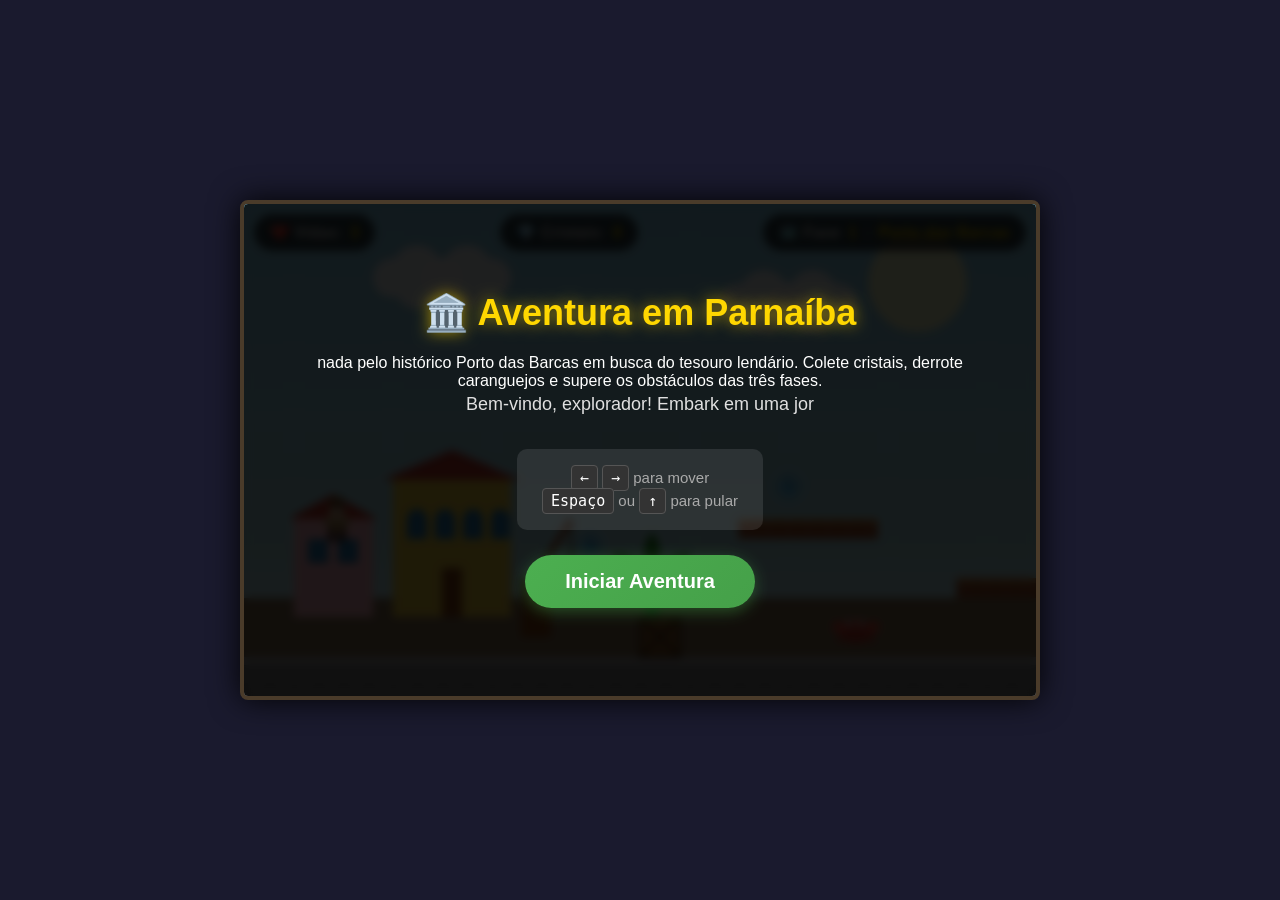
==== commit 1f3006e4: "Add files via upload" ====
--- a/index.html
+++ b/index.html
@@ -95,8 +95,8 @@
         <canvas id="game" width="800" height="500"></canvas>
 
         <div id="overlay">
-            <h2 id="overlay-title">🏛️ Aventura no Porto das Barcas</h2>
-            <p id="overlay-text">Bem-vindo, explorador! Embark em uma jornada pelo histórico Porto das Barcas em busca do tesouro lendário. Colete cristais, derrote caranguejos e supere os obstáculos das três fases.</p>
+            <h2 id="overlay-title">🏛️ Aventura em Parnaíba</h2>
+nada pelo histórico Porto das Barcas em busca do tesouro lendário. Colete cristais, derrote caranguejos e supere os obstáculos das três fases.</p>            <p id="overlay-text">Bem-vindo, explorador! Embark em uma jor
             <div id="overlay-controls">
                 <p><kbd>←</kbd> <kbd>→</kbd> para mover</p>
                 <p><kbd>Espaço</kbd> ou <kbd>↑</kbd> para pular</p>
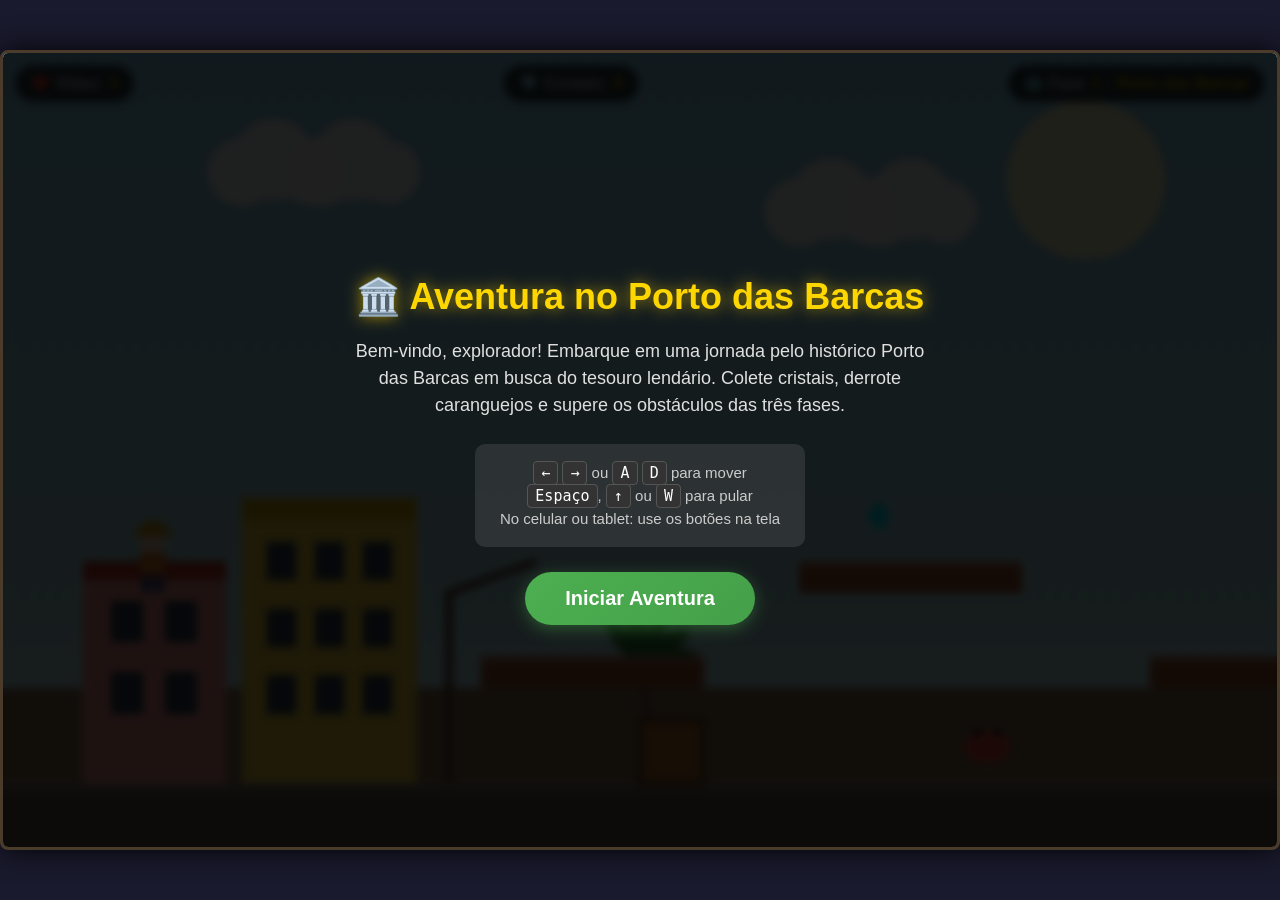
==== commit 2d813084: "Add files via upload" ====
--- a/index.html
+++ b/index.html
@@ -1,86 +1,205 @@
-
 <!DOCTYPE html>
 <html lang="pt-BR">
 <head>
     <meta charset="UTF-8">
-    <meta name="viewport" content="width=device-width, initial-scale=1.0">
+    <meta name="viewport" content="width=device-width, initial-scale=1.0, maximum-scale=1.0, user-scalable=no, viewport-fit=cover">
     <title>Aventura em Parnaíba - Em Busca do Tesouro</title>
     <style>
-        * { margin: 0; padding: 0; box-sizing: border-box; }
-        body {
+        * {
+            margin: 0;
+            padding: 0;
+            box-sizing: border-box;
+            -webkit-tap-highlight-color: transparent;
+            user-select: none;
+            -webkit-user-select: none;
+        }
+        html, body {
+            width: 100%;
+            height: 100%;
             background-color: #1a1a2e;
             color: #fff;
             font-family: 'Segoe UI', Tahoma, Geneva, Verdana, sans-serif;
             display: flex;
             justify-content: center;
             align-items: center;
-            min-height: 100vh;
             overflow: hidden;
+            touch-action: none;
         }
         #game-container {
             position: relative;
-            width: 800px;
-            height: 500px;
+            width: min(100vw, calc(100dvh * 1.6));
+            aspect-ratio: 800 / 500;
+            max-width: 100vw;
+            max-height: 100dvh;
             box-shadow: 0 0 30px rgba(0, 0, 0, 0.9);
-            border: 4px solid #4a3b2a;
+            border: 3px solid #4a3b2a;
             border-radius: 8px;
             overflow: hidden;
             background-color: #000;
         }
-        canvas { display: block; width: 100%; height: 100%; image-rendering: pixelated; }
-        
+        canvas {
+            display: block;
+            width: 100%;
+            height: 100%;
+            image-rendering: pixelated;
+        }
+
         #hud {
-            position: absolute; top: 10px; left: 10px; right: 10px;
-            display: flex; justify-content: space-between;
-            pointer-events: none; z-index: 10;
+            position: absolute;
+            top: clamp(6px, 2%, 12px);
+            left: clamp(6px, 2%, 12px);
+            right: clamp(6px, 2%, 12px);
+            display: flex;
+            justify-content: space-between;
+            flex-wrap: wrap;
+            gap: 6px;
+            pointer-events: none;
+            z-index: 10;
         }
         .hud-item {
-            background: rgba(0, 0, 0, 0.7);
-            padding: 8px 15px; border-radius: 20px;
-            font-size: 16px; font-weight: bold;
-            display: flex; align-items: center; gap: 8px;
+            background: rgba(0, 0, 0, 0.72);
+            padding: clamp(4px, 1vw, 8px) clamp(10px, 1.8vw, 15px);
+            border-radius: 20px;
+            font-size: clamp(11px, 2vw, 16px);
+            font-weight: bold;
+            display: flex;
+            align-items: center;
+            gap: 6px;
             border: 1px solid rgba(255, 255, 255, 0.2);
-            text-shadow: 1px 1px 2px rgba(0,0,0,0.8);
-        }
-        .hud-item span { color: #ffd700; }
+            text-shadow: 1px 1px 2px rgba(0, 0, 0, 0.8);
+        }
+        .hud-item span {
+            color: #ffd700;
+        }
+
+        /* Controles virtuais para celular e tablet */
+        #touch-controls {
+            position: absolute;
+            bottom: clamp(10px, 3%, 20px);
+            left: clamp(10px, 3%, 20px);
+            right: clamp(10px, 3%, 20px);
+            display: none;
+            justify-content: space-between;
+            align-items: flex-end;
+            z-index: 15;
+            pointer-events: none;
+        }
+        @media (hover: none) and (pointer: coarse), (max-width: 768px) {
+            #touch-controls {
+                display: flex;
+            }
+        }
+        .dpad {
+            display: flex;
+            gap: clamp(10px, 2.5vw, 18px);
+            pointer-events: auto;
+        }
+        .touch-btn {
+            width: clamp(52px, 11vw, 72px);
+            height: clamp(52px, 11vw, 72px);
+            border-radius: 50%;
+            background: rgba(20, 20, 35, 0.65);
+            border: 2px solid rgba(255, 215, 0, 0.55);
+            color: #fff;
+            font-size: clamp(20px, 4.5vw, 28px);
+            font-weight: bold;
+            display: flex;
+            justify-content: center;
+            align-items: center;
+            backdrop-filter: blur(3px);
+            box-shadow: 0 4px 12px rgba(0, 0, 0, 0.45);
+            touch-action: none;
+            cursor: pointer;
+        }
+        .touch-btn.active, .touch-btn:active {
+            background: rgba(255, 215, 0, 0.35);
+            border-color: #ffd700;
+            transform: scale(0.94);
+        }
+        .jump-group {
+            pointer-events: auto;
+        }
+        .jump-btn {
+            background: rgba(76, 175, 80, 0.72);
+            border-color: rgba(180, 255, 180, 0.7);
+        }
+        .jump-btn.active, .jump-btn:active {
+            background: rgba(76, 175, 80, 0.95);
+        }
 
         #overlay {
-            position: absolute; top: 0; left: 0; width: 100%; height: 100%;
+            position: absolute;
+            top: 0;
+            left: 0;
+            width: 100%;
+            height: 100%;
             background: rgba(0, 0, 0, 0.88);
-            display: flex; flex-direction: column;
-            justify-content: center; align-items: center;
-            text-align: center; z-index: 20;
-            padding: 40px; transition: opacity 0.4s ease;
+            display: flex;
+            flex-direction: column;
+            justify-content: center;
+            align-items: center;
+            text-align: center;
+            z-index: 20;
+            padding: clamp(16px, 4%, 40px);
+            transition: opacity 0.4s ease;
             backdrop-filter: blur(4px);
-        }
-        #overlay.hidden { display: none !important; }
+            overflow-y: auto;
+        }
+        #overlay.hidden {
+            display: none !important;
+        }
         #overlay-title {
-            font-size: 36px; color: #ffd700; margin-bottom: 20px;
+            font-size: clamp(20px, 4.5vw, 36px);
+            color: #ffd700;
+            margin-bottom: clamp(8px, 2%, 20px);
             text-shadow: 0 0 15px rgba(255, 215, 0, 0.6);
         }
         #overlay-text {
-            font-size: 18px; line-height: 1.6; margin-bottom: 30px;
-            color: #e0e0e0; max-width: 600px; white-space: pre-line;
+            font-size: clamp(13px, 2.2vw, 18px);
+            line-height: 1.5;
+            margin-bottom: clamp(12px, 3%, 25px);
+            color: #e0e0e0;
+            max-width: 600px;
+            white-space: pre-line;
         }
         #overlay-controls {
             background: rgba(255, 255, 255, 0.1);
-            padding: 15px 25px; border-radius: 10px;
-            margin-bottom: 25px; font-size: 15px; color: #aaa;
-        }
-        #overlay-controls p { margin: 5px 0; }
+            padding: clamp(10px, 2%, 15px) clamp(14px, 3%, 25px);
+            border-radius: 10px;
+            margin-bottom: clamp(14px, 3%, 25px);
+            font-size: clamp(12px, 1.9vw, 15px);
+            color: #ccc;
+        }
+        #overlay-controls p {
+            margin: 5px 0;
+        }
         kbd {
-            background: #333; padding: 3px 8px; border-radius: 4px;
-            border: 1px solid #555; font-family: monospace; color: #fff;
+            background: #333;
+            padding: 2px 7px;
+            border-radius: 4px;
+            border: 1px solid #555;
+            font-family: monospace;
+            color: #fff;
         }
         #start-btn {
             background: linear-gradient(135deg, #4CAF50, #45a049);
-            color: white; border: none; padding: 15px 40px;
-            font-size: 20px; font-weight: bold; border-radius: 30px;
-            cursor: pointer; transition: transform 0.1s, box-shadow 0.2s;
+            color: white;
+            border: none;
+            padding: clamp(10px, 2vw, 15px) clamp(24px, 5vw, 40px);
+            font-size: clamp(15px, 2.5vw, 20px);
+            font-weight: bold;
+            border-radius: 30px;
+            cursor: pointer;
+            transition: transform 0.1s, box-shadow 0.2s;
             box-shadow: 0 4px 15px rgba(76, 175, 80, 0.4);
         }
-        #start-btn:hover { transform: translateY(-2px); box-shadow: 0 6px 20px rgba(76, 175, 80, 0.6); }
-        #start-btn:active { transform: translateY(1px); }
+        #start-btn:hover {
+            transform: translateY(-2px);
+            box-shadow: 0 6px 20px rgba(76, 175, 80, 0.6);
+        }
+        #start-btn:active {
+            transform: translateY(1px);
+        }
     </style>
 </head>
 <body>
@@ -94,12 +213,23 @@
 
         <canvas id="game" width="800" height="500"></canvas>
 
+        <div id="touch-controls" aria-label="Controles de toque">
+            <div class="dpad">
+                <button type="button" id="btn-left" class="touch-btn" aria-label="Mover para a esquerda">◀</button>
+                <button type="button" id="btn-right" class="touch-btn" aria-label="Mover para a direita">▶</button>
+            </div>
+            <div class="jump-group">
+                <button type="button" id="btn-jump" class="touch-btn jump-btn" aria-label="Pular">▲</button>
+            </div>
+        </div>
+
         <div id="overlay">
-            <h2 id="overlay-title">🏛️ Aventura em Parnaíba</h2>
-nada pelo histórico Porto das Barcas em busca do tesouro lendário. Colete cristais, derrote caranguejos e supere os obstáculos das três fases.</p>            <p id="overlay-text">Bem-vindo, explorador! Embark em uma jor
+            <h2 id="overlay-title">🏛️ Aventura no Porto das Barcas</h2>
+            <p id="overlay-text">Bem-vindo, explorador! Embarque em uma jornada pelo histórico Porto das Barcas em busca do tesouro lendário. Colete cristais, derrote caranguejos e supere os obstáculos das três fases.</p>
             <div id="overlay-controls">
-                <p><kbd>←</kbd> <kbd>→</kbd> para mover</p>
-                <p><kbd>Espaço</kbd> ou <kbd>↑</kbd> para pular</p>
+                <p><kbd>←</kbd> <kbd>→</kbd> ou <kbd>A</kbd> <kbd>D</kbd> para mover</p>
+                <p><kbd>Espaço</kbd>, <kbd>↑</kbd> ou <kbd>W</kbd> para pular</p>
+                <p>No celular ou tablet: use os botões na tela</p>
             </div>
             <button id="start-btn">Iniciar Aventura</button>
         </div>
@@ -133,6 +263,7 @@
             crystals: 0,
             totalCrystals: 0,
             keys: {},
+            touch: { left: false, right: false, jump: false },
             camera: { x: 0 },
             invulnerable: 0,
             gameOver: false,
@@ -281,7 +412,7 @@
                 ],
                 portal: null,
                 treasure: { x: 3650, y: 380, w: 60, h: 80, found: false },
-                decorations: [ 
+                decorations: [
                     { type: "flag", x: 3550, y: 360 },
                     { type: "lighthouse", x: 200, y: 200 },
                     { type: "white_building", x: 400, y: 320 },
@@ -296,11 +427,58 @@
             }
         ];
 
+        // Teclado (setas, WASD, Espaço)
         window.addEventListener('keydown', (e) => {
-            state.keys[e.key] = true;
-            if (["ArrowLeft", "ArrowRight", " ", "ArrowUp", "ArrowDown"].includes(e.key)) e.preventDefault();
+            const k = e.key.toLowerCase();
+            state.keys[k] = true;
+            if (["arrowleft", "arrowright", " ", "arrowup", "arrowdown", "w", "a", "s", "d"].includes(k)) {
+                e.preventDefault();
+            }
         });
-        window.addEventListener('keyup', (e) => { state.keys[e.key] = false; });
+        window.addEventListener('keyup', (e) => {
+            state.keys[e.key.toLowerCase()] = false;
+        });
+        window.addEventListener('blur', () => {
+            state.keys = {};
+            state.touch = { left: false, right: false, jump: false };
+            document.querySelectorAll('.touch-btn').forEach(b => b.classList.remove('active'));
+        });
+
+        // Controles touch (Pointer Events para celular, tablet e mouse)
+        function bindTouchButton(id, prop) {
+            const btn = document.getElementById(id);
+            if (!btn) return;
+            const press = (e) => {
+                e.preventDefault();
+                state.touch[prop] = true;
+                btn.classList.add('active');
+            };
+            const release = (e) => {
+                e.preventDefault();
+                state.touch[prop] = false;
+                btn.classList.remove('active');
+            };
+            btn.addEventListener('pointerdown', press);
+            btn.addEventListener('pointerup', release);
+            btn.addEventListener('pointercancel', release);
+            btn.addEventListener('pointerleave', release);
+        }
+        bindTouchButton('btn-left', 'left');
+        bindTouchButton('btn-right', 'right');
+        bindTouchButton('btn-jump', 'jump');
+
+        // Suporte a Gamepad físico / Bluetooth
+        function pollGamepad() {
+            const pads = navigator.getGamepads ? navigator.getGamepads() : [];
+            const gp = pads && pads[0];
+            if (!gp) return { left: false, right: false, jump: false };
+            const axisX = gp.axes[0] || 0;
+            return {
+                left: axisX < -0.35 || Boolean(gp.buttons[14] && gp.buttons[14].pressed),
+                right: axisX > 0.35 || Boolean(gp.buttons[15] && gp.buttons[15].pressed),
+                jump: Boolean(gp.buttons[0] && gp.buttons[0].pressed) || Boolean(gp.buttons[12] && gp.buttons[12].pressed)
+            };
+        }
 
         startBtn.addEventListener('click', () => {
             if (state.gameOver || state.won) resetGame();
@@ -342,14 +520,19 @@
             state.guaraTime += 0.016;
 
             if (state.running) {
-                if (state.keys["ArrowRight"]) { player.vx = MOVE_SPEED; player.facing = 1; }
-                else if (state.keys["ArrowLeft"]) { player.vx = -MOVE_SPEED; player.facing = -1; }
+                const gp = pollGamepad();
+                const moveLeft = state.keys["arrowleft"] || state.keys["a"] || state.touch.left || gp.left;
+                const moveRight = state.keys["arrowright"] || state.keys["d"] || state.touch.right || gp.right;
+                const doJump = state.keys[" "] || state.keys["spacebar"] || state.keys["arrowup"] || state.keys["w"] || state.touch.jump || gp.jump;
+
+                if (moveRight) { player.vx = MOVE_SPEED; player.facing = 1; }
+                else if (moveLeft) { player.vx = -MOVE_SPEED; player.facing = -1; }
                 else {
                     player.vx *= FRICTION;
                     if (Math.abs(player.vx) < 0.1) player.vx = 0;
                 }
 
-                if ((state.keys[" "] || state.keys["Spacebar"]) && player.onGround) {
+                if (doJump && player.onGround) {
                     player.vy = JUMP_POWER; player.onGround = false;
                 }
 
@@ -416,24 +599,24 @@
                 }
 
                 if (phase.treasure && !phase.treasure.found) {
-                    const hitbox = { 
-                        x: phase.treasure.x - 10, 
-                        y: phase.treasure.y - 10, 
-                        w: phase.treasure.w + 20, 
-                        h: phase.treasure.h + 20 
+                    const hitbox = {
+                        x: phase.treasure.x - 10,
+                        y: phase.treasure.y - 10,
+                        w: phase.treasure.w + 20,
+                        h: phase.treasure.h + 20
                     };
                     if (aabb(player, hitbox)) {
                         phase.treasure.found = true;
                         state.won = true;
                         state.running = false;
-                        
-                        for(let i = 0; i < 150; i++) {
+
+                        for (let i = 0; i < 150; i++) {
                             state.victoryParticles.push({
-                                x: player.x + player.w/2,
+                                x: player.x + player.w / 2,
                                 y: player.y,
                                 vx: (Math.random() - 0.5) * 15,
                                 vy: (Math.random() - 1) * 15 - 5,
-                                color: `hsl(${Math.random()*360}, 100%, 60%)`,
+                                color: `hsl(${Math.random() * 360}, 100%, 60%)`,
                                 size: Math.random() * 6 + 3,
                                 life: 1.0
                             });
@@ -474,7 +657,7 @@
                         y: -20,
                         vx: (Math.random() - 0.5) * 3,
                         vy: Math.random() * 3 + 2,
-                        color: `hsl(${Math.random()*360}, 100%, 65%)`,
+                        color: `hsl(${Math.random() * 360}, 100%, 65%)`,
                         size: Math.random() * 5 + 3,
                         life: 1.0
                     });
@@ -504,20 +687,16 @@
         }
 
         function draw() {
-            const phase = phases[state.phase - 1];
             const cam = state.camera.x;
 
-            if (state.phase === 1) {
-                drawBackgroundPorto(cam);
-            } else if (state.phase === 2) {
-                drawBackgroundDelta(cam);
-            } else {
-                drawBackgroundPedraDoSal(cam);
-            }
+            if (state.phase === 1) drawBackgroundPorto(cam);
+            else if (state.phase === 2) drawBackgroundDelta(cam);
+            else drawBackgroundPedraDoSal(cam);
 
             ctx.save();
             ctx.translate(-cam, 0);
 
+            const phase = phases[state.phase - 1];
             for (const d of phase.decorations) {
                 if (d.type === "building_yellow") drawBuildingYellow(d.x, d.y);
                 else if (d.type === "building_pink") drawBuildingPink(d.x, d.y);
@@ -543,9 +722,7 @@
             drawPlayer();
             ctx.restore();
 
-            if (state.phase === 2) {
-                drawGuaras(cam);
-            }
+            if (state.phase === 2) drawGuaras(cam);
 
             if (state.won) {
                 for (let p of state.victoryParticles) {
@@ -559,6 +736,21 @@
             }
         }
 
+        function drawCloud(x, y) {
+            ctx.beginPath();
+            ctx.arc(x, y, 22, 0, Math.PI * 2);
+            ctx.arc(x + 20, y - 8, 26, 0, Math.PI * 2);
+            ctx.arc(x + 42, y, 20, 0, Math.PI * 2);
+            ctx.fill();
+        }
+
+        function drawCloudThin(x, y) {
+            ctx.beginPath();
+            ctx.ellipse(x, y, 36, 12, 0, 0, Math.PI * 2);
+            ctx.ellipse(x + 25, y - 4, 28, 10, 0, 0, Math.PI * 2);
+            ctx.fill();
+        }
+
         function drawBackgroundPorto(cam) {
             const skyGrad = ctx.createLinearGradient(0, 0, 0, H);
             skyGrad.addColorStop(0, "#87CEEB");
@@ -612,7 +804,7 @@
 
             ctx.fillStyle = "#1a3a5c";
             ctx.fillRect(0, 380, W, 120);
-            
+
             ctx.strokeStyle = "rgba(100, 150, 200, 0.4)";
             ctx.lineWidth = 2;
             for (let row = 0; row < 6; row++) {
@@ -633,129 +825,7 @@
             }
         }
 
-        function drawDunes(cam) {
-            ctx.fillStyle = "#F5E6D3";
-            ctx.beginPath();
-            ctx.moveTo(0, 380);
-            for (let x = 0; x <= W; x += 10) {
-                const worldX = x + cam * 0.3;
-                const duneY = 340 + Math.sin(worldX * 0.008) * 20 + Math.sin(worldX * 0.015) * 10;
-                ctx.lineTo(x, duneY);
-            }
-            ctx.lineTo(W, 380);
-            ctx.closePath();
-            ctx.fill();
-
-            ctx.fillStyle = "#FAEBD7";
-            ctx.beginPath();
-            ctx.moveTo(0, 380);
-            for (let x = 0; x <= W; x += 10) {
-                const worldX = x + cam * 0.5;
-                const duneY = 355 + Math.sin(worldX * 0.01 + 1) * 15 + Math.sin(worldX * 0.02) * 8;
-                ctx.lineTo(x, duneY);
-            }
-            ctx.lineTo(W, 380);
-            ctx.closePath();
-            ctx.fill();
-
-            ctx.fillStyle = "rgba(180, 160, 140, 0.3)";
-            ctx.beginPath();
-            ctx.moveTo(0, 380);
-            for (let x = 0; x <= W; x += 10) {
-                const worldX = x + cam * 0.5;
-                const duneY = 360 + Math.sin(worldX * 0.01 + 1) * 15 + Math.sin(worldX * 0.02) * 8;
-                ctx.lineTo(x, duneY);
-            }
-            ctx.lineTo(W, 380);
-            ctx.closePath();
-            ctx.fill();
-        }
-
-        function drawGuaras(cam) {
-            const t = state.guaraTime;
-            const guaras = [
-                { x: 100, y: 150, phase: 0 },
-                { x: 200, y: 180, phase: 0.3 },
-                { x: 300, y: 140, phase: 0.6 },
-                { x: 450, y: 200, phase: 0.2 },
-                { x: 550, y: 160, phase: 0.8 },
-                { x: 700, y: 190, phase: 0.4 },
-                { x: 850, y: 150, phase: 0.7 },
-                { x: 1000, y: 170, phase: 0.1 },
-                { x: 1150, y: 140, phase: 0.5 },
-                { x: 1300, y: 200, phase: 0.9 },
-                { x: 1450, y: 160, phase: 0.3 },
-                { x: 1600, y: 180, phase: 0.6 },
-                { x: 1800, y: 150, phase: 0.2 },
-                { x: 2000, y: 190, phase: 0.7 },
-                { x: 2200, y: 160, phase: 0.4 },
-                { x: 2400, y: 170, phase: 0.8 },
-                { x: 2600, y: 140, phase: 0.1 },
-                { x: 2800, y: 200, phase: 0.5 },
-                { x: 3000, y: 160, phase: 0.9 },
-                { x: 3200, y: 180, phase: 0.3 }
-            ];
-
-            for (const g of guaras) {
-                const flyX = ((g.x + t * 40 + g.phase * 100) % (phases[1].width + 200)) - 100;
-                const flyY = g.y + Math.sin(t * 2 + g.phase * 10) * 15;
-                
-                const screenX = flyX - cam;
-                if (screenX > -50 && screenX < W + 50) {
-                    drawGuara(screenX, flyY, t, g.phase);
-                }
-            }
-        }
-
-        function drawGuara(x, y, t, phase) {
-            const wingFlap = Math.sin(t * 8 + phase * 10) * 0.4;
-            
-            ctx.save();
-            ctx.translate(x, y);
-            
-            ctx.fillStyle = "#DC143C";
-            ctx.beginPath();
-            ctx.ellipse(0, 0, 12, 6, 0, 0, Math.PI * 2);
-            ctx.fill();
-            
-            ctx.fillStyle = "#B22222";
-            ctx.save();
-            ctx.rotate(-0.3 + wingFlap);
-            ctx.beginPath();
-            ctx.ellipse(-8, -5, 15, 5, -0.5, 0, Math.PI * 2);
-            ctx.fill();
-            ctx.restore();
-            
-            ctx.save();
-            ctx.rotate(0.3 - wingFlap);
-            ctx.beginPath();
-            ctx.ellipse(8, -5, 15, 5, 0.5, 0, Math.PI * 2);
-            ctx.fill();
-            ctx.restore();
-            
-            ctx.fillStyle = "#DC143C";
-            ctx.beginPath();
-            ctx.arc(10, -2, 5, 0, Math.PI * 2);
-            ctx.fill();
-            
-            ctx.fillStyle = "#8B0000";
-            ctx.beginPath();
-            ctx.moveTo(14, -2);
-            ctx.quadraticCurveTo(22, 0, 20, 4);
-            ctx.quadraticCurveTo(18, 2, 14, 0);
-            ctx.closePath();
-            ctx.fill();
-            
-            ctx.fillStyle = "#000";
-            ctx.beginPath();
-            ctx.arc(11, -3, 1, 0, Math.PI * 2);
-            ctx.fill();
-            
-            ctx.restore();
-        }
-
         function drawBackgroundPedraDoSal(cam) {
-            // Céu azul claro
             const skyGrad = ctx.createLinearGradient(0, 0, 0, H);
             skyGrad.addColorStop(0, "#87CEEB");
             skyGrad.addColorStop(0.7, "#B0E0E6");
@@ -763,393 +833,284 @@
             ctx.fillStyle = skyGrad;
             ctx.fillRect(0, 0, W, H);
 
-            // Sol
-            ctx.fillStyle = "rgba(255, 255, 200, 0.9)";
-            ctx.beginPath();
-            ctx.arc(W - 120, 80, 50, 0, Math.PI * 2);
-            ctx.fill();
-
-            // Nuvens
-            ctx.fillStyle = "rgba(255, 255, 255, 0.9)";
-            for (let i = 0; i < 6; i++) {
-                const cx = ((i * 350 - cam * 0.2) % (W + 300)) - 150;
-                const cy = 50 + (i % 3) * 25;
+            ctx.fillStyle = "rgba(255, 255, 210, 0.9)";
+            ctx.beginPath();
+            ctx.arc(W - 110, 75, 45, 0, Math.PI * 2);
+            ctx.fill();
+
+            ctx.fillStyle = "rgba(255, 255, 255, 0.85)";
+            for (let i = 0; i < 5; i++) {
+                const cx = ((i * 360 - cam * 0.2) % (W + 300)) - 150;
+                const cy = 55 + (i % 3) * 22;
                 drawCloud(cx, cy);
             }
 
-            // Mar azul ao fundo
             ctx.fillStyle = "#4682B4";
-            ctx.fillRect(0, 380, W, 120);
-
-            // Ondas do mar
-            ctx.strokeStyle = "rgba(255, 255, 255, 0.6)";
-            ctx.lineWidth = 2;
-            for (let row = 0; row < 5; row++) {
-                ctx.beginPath();
-                for (let x = 0; x < W; x += 5) {
-                    const waveY = 400 + row * 20 + Math.sin((x + cam * 0.5 + state.guaraTime * 30) * 0.05) * 3;
-                    if (x === 0) ctx.moveTo(x, waveY);
-                    else ctx.lineTo(x, waveY);
-                }
-                ctx.stroke();
-            }
-
-            // Espuma das ondas
-            ctx.fillStyle = "rgba(255, 255, 255, 0.4)";
-            for (let i = 0; i < 20; i++) {
-                const wx = ((i * 100 - cam * 0.6) % (W + 100));
-                const wy = 410 + (i % 4) * 15;
-                ctx.fillRect(wx, wy, 60, 2);
-            }
-        }
-
-        function drawCloud(x, y) {
-            ctx.beginPath();
-            ctx.arc(x, y, 20, 0, Math.PI * 2);
-            ctx.arc(x + 25, y - 8, 25, 0, Math.PI * 2);
-            ctx.arc(x + 50, y, 20, 0, Math.PI * 2);
-            ctx.arc(x + 25, y + 10, 22, 0, Math.PI * 2);
-            ctx.fill();
-        }
-
-        function drawCloudThin(x, y) {
-            ctx.beginPath();
-            ctx.ellipse(x, y, 40, 12, 0, 0, Math.PI * 2);
-            ctx.ellipse(x + 30, y - 5, 30, 10, 0, 0, Math.PI * 2);
-            ctx.ellipse(x - 25, y + 3, 25, 8, 0, 0, Math.PI * 2);
-            ctx.fill();
-        }
-
-        // Farol branco alto
-        function drawLighthouse(x, y) {
-            // Base
-            ctx.fillStyle = "#F0F0F0";
-            ctx.fillRect(x, y, 30, 180);
-            
-            // Topo do farol
-            ctx.fillStyle = "#FFFFFF";
-            ctx.fillRect(x - 5, y - 20, 40, 20);
-            
-            // Lanterna
-            ctx.fillStyle = "#FFD700";
-            ctx.fillRect(x + 5, y - 15, 20, 10);
-            
-            // Telhado
-            ctx.fillStyle = "#C0392B";
-            ctx.beginPath();
-            ctx.moveTo(x - 10, y - 20);
-            ctx.lineTo(x + 15, y - 35);
-            ctx.lineTo(x + 40, y - 20);
+            ctx.fillRect(0, 390, W, 110);
+        }
+
+        function drawDunes(cam) {
+            ctx.fillStyle = "#F5E6D3";
+            ctx.beginPath();
+            ctx.moveTo(0, 380);
+            for (let x = 0; x <= W; x += 10) {
+                const worldX = x + cam * 0.3;
+                const duneY = 340 + Math.sin(worldX * 0.008) * 20 + Math.sin(worldX * 0.015) * 10;
+                ctx.lineTo(x, duneY);
+            }
+            ctx.lineTo(W, 380);
             ctx.closePath();
             ctx.fill();
-            
-            // Janelas
-            ctx.fillStyle = "#87CEEB";
-            for (let i = 0; i < 4; i++) {
-                ctx.fillRect(x + 10, y + 20 + i * 40, 10, 15);
-            }
-        }
-
-        // Edifício branco curvo
-        function drawWhiteBuilding(x, y) {
-            // Corpo principal curvo
-            ctx.fillStyle = "#FFFFFF";
-            ctx.beginPath();
-            ctx.moveTo(x, y + 80);
-            ctx.quadraticCurveTo(x + 50, y - 20, x + 100, y + 80);
-            ctx.lineTo(x + 100, y + 100);
-            ctx.lineTo(x, y + 100);
+
+            ctx.fillStyle = "#FAEBD7";
+            ctx.beginPath();
+            ctx.moveTo(0, 380);
+            for (let x = 0; x <= W; x += 10) {
+                const worldX = x + cam * 0.5;
+                const duneY = 355 + Math.sin(worldX * 0.01 + 1) * 15 + Math.sin(worldX * 0.02) * 8;
+                ctx.lineTo(x, duneY);
+            }
+            ctx.lineTo(W, 380);
             ctx.closePath();
             ctx.fill();
-            
-            // Telhado
-            ctx.fillStyle = "#E0E0E0";
-            ctx.beginPath();
-            ctx.moveTo(x - 5, y + 80);
-            ctx.quadraticCurveTo(x + 50, y - 25, x + 105, y + 80);
-            ctx.lineTo(x + 100, y + 80);
-            ctx.quadraticCurveTo(x + 50, y - 20, x, y + 80);
+
+            ctx.fillStyle = "rgba(180, 160, 140, 0.3)";
+            ctx.beginPath();
+            ctx.moveTo(0, 380);
+            for (let x = 0; x <= W; x += 10) {
+                const worldX = x + cam * 0.5;
+                const duneY = 360 + Math.sin(worldX * 0.01 + 1) * 15 + Math.sin(worldX * 0.02) * 8;
+                ctx.lineTo(x, duneY);
+            }
+            ctx.lineTo(W, 380);
             ctx.closePath();
             ctx.fill();
-            
-            // Porta
-            ctx.fillStyle = "#8B4513";
-            ctx.fillRect(x + 40, y + 60, 20, 40);
-        }
-
-        // Grupo de rochas grandes
-        function drawBigRockCluster(x, y) {
-            const rocks = [
-                { x: 0, y: 0, w: 60, h: 50 },
-                { x: 40, y: -20, w: 50, h: 45 },
-                { x: -30, y: 10, w: 55, h: 40 },
-                { x: 70, y: 15, w: 45, h: 35 }
+        }
+
+        function drawGuaras(cam) {
+            const t = state.guaraTime;
+            const guaras = [
+                { x: 100, y: 150, phase: 0 }, { x: 200, y: 180, phase: 0.3 },
+                { x: 300, y: 140, phase: 0.6 }, { x: 450, y: 200, phase: 0.2 },
+                { x: 550, y: 160, phase: 0.8 }, { x: 700, y: 190, phase: 0.4 },
+                { x: 850, y: 150, phase: 0.7 }, { x: 1000, y: 170, phase: 0.1 },
+                { x: 1150, y: 140, phase: 0.5 }, { x: 1300, y: 200, phase: 0.9 },
+                { x: 1450, y: 160, phase: 0.3 }, { x: 1600, y: 180, phase: 0.6 },
+                { x: 1800, y: 150, phase: 0.2 }, { x: 2000, y: 190, phase: 0.7 },
+                { x: 2200, y: 160, phase: 0.4 }, { x: 2400, y: 170, phase: 0.8 },
+                { x: 2600, y: 140, phase: 0.1 }, { x: 2800, y: 200, phase: 0.5 },
+                { x: 3000, y: 160, phase: 0.9 }, { x: 3200, y: 180, phase: 0.3 }
             ];
-            
-            for (const r of rocks) {
-                ctx.fillStyle = "#8B7355";
-                ctx.beginPath();
-                ctx.ellipse(x + r.x + r.w/2, y + r.y + r.h/2, r.w/2, r.h/2, 0, 0, Math.PI * 2);
-                ctx.fill();
-                
-                // Sombra
-                ctx.fillStyle = "rgba(0, 0, 0, 0.2)";
-                ctx.beginPath();
-                ctx.ellipse(x + r.x + r.w/2, y + r.y + r.h, r.w/2, 5, 0, 0, Math.PI * 2);
-                ctx.fill();
-            }
-        }
-
-        // Pessoa na praia
-        function drawBeachPerson(x, y) {
-            // Cabeça
-            ctx.fillStyle = "#F4C8A0";
-            ctx.beginPath();
-            ctx.arc(x, y - 20, 6, 0, Math.PI * 2);
-            ctx.fill();
-            
-            // Corpo
-            ctx.fillStyle = "#FF6347";
-            ctx.fillRect(x - 5, y - 14, 10, 15);
-            
-            // Pernas
-            ctx.fillStyle = "#F4C8A0";
-            ctx.fillRect(x - 4, y + 1, 3, 10);
-            ctx.fillRect(x + 1, y + 1, 3, 10);
+
+            for (const g of guaras) {
+                const flyX = ((g.x + t * 40 + g.phase * 100) % (phases[1].width + 200)) - 100;
+                const flyY = g.y + Math.sin(t * 2 + g.phase * 10) * 15;
+                const screenX = flyX - cam;
+                if (screenX > -50 && screenX < W + 50) {
+                    drawGuara(screenX, flyY, t, g.phase);
+                }
+            }
+        }
+
+        function drawGuara(x, y, t, phase) {
+            const wingFlap = Math.sin(t * 8 + phase * 10) * 0.4;
+            ctx.save();
+            ctx.translate(x, y);
+
+            ctx.fillStyle = "#DC143C";
+            ctx.beginPath();
+            ctx.ellipse(0, 0, 12, 6, 0, 0, Math.PI * 2);
+            ctx.fill();
+
+            ctx.fillStyle = "#B22222";
+            ctx.save();
+            ctx.rotate(-0.3 + wingFlap);
+            ctx.beginPath();
+            ctx.ellipse(-2, -3, 8, 4, -0.4, 0, Math.PI * 2);
+            ctx.fill();
+            ctx.restore();
+
+            ctx.fillStyle = "#DC143C";
+            ctx.beginPath();
+            ctx.arc(11, -3, 4.5, 0, Math.PI * 2);
+            ctx.fill();
+
+            ctx.fillStyle = "#333";
+            ctx.beginPath();
+            ctx.moveTo(15, -4);
+            ctx.lineTo(24, -1);
+            ctx.lineTo(15, -1);
+            ctx.closePath();
+            ctx.fill();
+
+            ctx.restore();
         }
 
         function drawBuildingYellow(x, y) {
             ctx.fillStyle = "#F4D03F";
-            ctx.fillRect(x, y, 120, 140);
+            ctx.fillRect(x, y, 110, 180);
+            ctx.fillStyle = "#D4AC0D";
+            ctx.fillRect(x, y, 110, 14);
+            ctx.fillStyle = "#2C3E50";
+            for (let r = 0; r < 3; r++) {
+                for (let c = 0; c < 3; c++) {
+                    ctx.fillRect(x + 16 + c * 30, y + 28 + r * 42, 18, 24);
+                }
+            }
+        }
+
+        function drawBuildingPink(x, y) {
+            ctx.fillStyle = "#F1948A";
+            ctx.fillRect(x, y, 90, 140);
             ctx.fillStyle = "#C0392B";
-            ctx.beginPath();
-            ctx.moveTo(x - 10, y);
-            ctx.lineTo(x + 60, y - 30);
-            ctx.lineTo(x + 130, y);
+            ctx.fillRect(x, y, 90, 12);
+            ctx.fillStyle = "#2C3E50";
+            for (let r = 0; r < 2; r++) {
+                for (let c = 0; c < 2; c++) {
+                    ctx.fillRect(x + 18 + c * 34, y + 25 + r * 45, 20, 26);
+                }
+            }
+        }
+
+        function drawBuildingOrange(x, y) {
+            ctx.fillStyle = "#EB984E";
+            ctx.fillRect(x, y, 100, 160);
+            ctx.fillStyle = "#BA4A00";
+            ctx.fillRect(x, y, 100, 12);
+            ctx.fillStyle = "#2C3E50";
+            for (let r = 0; r < 3; r++) {
+                for (let c = 0; c < 2; c++) {
+                    ctx.fillRect(x + 20 + c * 36, y + 24 + r * 40, 22, 22);
+                }
+            }
+        }
+
+        function drawCrane(x, y) {
+            ctx.strokeStyle = "#5D4037";
+            ctx.lineWidth = 5;
+            ctx.beginPath();
+            ctx.moveTo(x, y + 120);
+            ctx.lineTo(x, y);
+            ctx.lineTo(x + 55, y - 20);
+            ctx.stroke();
+        }
+
+        function drawPalm(x, y) {
+            ctx.strokeStyle = "#795548";
+            ctx.lineWidth = 6;
+            ctx.beginPath();
+            ctx.moveTo(x, y + 80);
+            ctx.quadraticCurveTo(x + 8, y + 40, x, y);
+            ctx.stroke();
+            ctx.fillStyle = "#2E7D32";
+            for (let a = -2.2; a <= 0.6; a += 0.55) {
+                ctx.beginPath();
+                ctx.ellipse(x + Math.cos(a) * 18, y + Math.sin(a) * 14, 18, 6, a, 0, Math.PI * 2);
+                ctx.fill();
+            }
+        }
+
+        function drawMangrove(x, y) {
+            ctx.fillStyle = "#3B6E3C";
+            ctx.beginPath();
+            ctx.arc(x, y, 28, 0, Math.PI * 2);
+            ctx.arc(x + 22, y + 8, 22, 0, Math.PI * 2);
+            ctx.fill();
+            ctx.strokeStyle = "#5D4037";
+            ctx.lineWidth = 4;
+            ctx.beginPath();
+            ctx.moveTo(x, y + 15);
+            ctx.lineTo(x - 10, y + 60);
+            ctx.moveTo(x, y + 15);
+            ctx.lineTo(x + 12, y + 60);
+            ctx.stroke();
+        }
+
+        function drawFlag(x, y) {
+            ctx.strokeStyle = "#DDD";
+            ctx.lineWidth = 4;
+            ctx.beginPath();
+            ctx.moveTo(x, y + 100);
+            ctx.lineTo(x, y);
+            ctx.stroke();
+            ctx.fillStyle = "#FFD700";
+            ctx.fillRect(x, y, 36, 22);
+        }
+
+        function drawLighthouse(x, y) {
+            ctx.fillStyle = "#FFF";
+            ctx.beginPath();
+            ctx.moveTo(x - 18, y + 260);
+            ctx.lineTo(x + 18, y + 260);
+            ctx.lineTo(x + 10, y + 40);
+            ctx.lineTo(x - 10, y + 40);
             ctx.closePath();
             ctx.fill();
-            ctx.fillStyle = "#2980B9";
-            for (let i = 0; i < 4; i++) {
-                const wx = x + 15 + i * 28;
-                const wy = y + 30;
-                ctx.beginPath();
-                ctx.arc(wx + 10, wy + 10, 10, Math.PI, 0);
-                ctx.fillRect(wx, wy + 10, 20, 20);
-                ctx.fill();
-            }
-            ctx.fillStyle = "#8B4513";
-            ctx.fillRect(x + 50, y + 90, 20, 50);
-        }
-
-        function drawBuildingPink(x, y) {
-            ctx.fillStyle = "#FFB6C1";
-            ctx.fillRect(x, y, 80, 100);
             ctx.fillStyle = "#C0392B";
-            ctx.beginPath();
-            ctx.moveTo(x - 5, y);
-            ctx.lineTo(x + 40, y - 25);
-            ctx.lineTo(x + 85, y);
-            ctx.closePath();
-            ctx.fill();
-            ctx.fillStyle = "#2980B9";
-            ctx.fillRect(x + 15, y + 20, 20, 25);
-            ctx.fillRect(x + 45, y + 20, 20, 25);
-        }
-
-        function drawBuildingOrange(x, y) {
-            ctx.fillStyle = "#E67E22";
-            ctx.fillRect(x, y, 100, 120);
-            ctx.fillStyle = "#C0392B";
-            ctx.beginPath();
-            ctx.moveTo(x - 8, y);
-            ctx.lineTo(x + 50, y - 28);
-            ctx.lineTo(x + 108, y);
-            ctx.closePath();
-            ctx.fill();
-            ctx.fillStyle = "#2980B9";
-            for (let i = 0; i < 3; i++) {
-                ctx.fillRect(x + 15 + i * 30, y + 25, 18, 22);
-            }
-        }
-
-        function drawCrane(x, y) {
-            ctx.fillStyle = "#8B4513";
-            ctx.fillRect(x, y + 40, 30, 60);
-            ctx.strokeStyle = "#A0522D";
-            ctx.lineWidth = 6;
-            ctx.beginPath();
-            ctx.moveTo(x + 15, y + 40);
-            ctx.lineTo(x + 50, y - 20);
-            ctx.stroke();
-            ctx.strokeStyle = "#5a3a1a";
-            ctx.lineWidth = 2;
-            ctx.beginPath();
-            ctx.moveTo(x + 50, y - 20);
-            ctx.lineTo(x + 50, y + 20);
-            ctx.stroke();
-            ctx.fillStyle = "#696969";
-            ctx.beginPath();
-            ctx.arc(x + 50, y + 25, 5, 0, Math.PI * 2);
-            ctx.fill();
-        }
-
-        function drawPalm(x, y) {
-            ctx.fillStyle = "#8B4513";
-            ctx.fillRect(x + 8, y, 8, 80);
-            ctx.fillStyle = "#228B22";
-            for (let i = 0; i < 6; i++) {
-                const angle = (i * Math.PI) / 3;
-                ctx.save();
-                ctx.translate(x + 12, y);
-                ctx.rotate(angle);
-                ctx.beginPath();
-                ctx.ellipse(0, -20, 8, 25, 0, 0, Math.PI * 2);
-                ctx.fill();
-                ctx.restore();
-            }
-        }
-
-        function drawMangrove(x, y) {
-            ctx.strokeStyle = "#5a3a1a";
-            ctx.lineWidth = 3;
-            for (let i = -2; i <= 2; i++) {
-                ctx.beginPath();
-                ctx.moveTo(x + i * 8, y + 60);
-                ctx.quadraticCurveTo(x + i * 12, y + 30, x + i * 6, y);
-                ctx.stroke();
-            }
-            ctx.fillStyle = "#2d5a2d";
-            ctx.beginPath();
-            ctx.arc(x, y - 10, 25, 0, Math.PI * 2);
-            ctx.arc(x - 15, y, 20, 0, Math.PI * 2);
-            ctx.arc(x + 15, y, 20, 0, Math.PI * 2);
-            ctx.fill();
+            ctx.fillRect(x - 13, y + 110, 26, 28);
+            ctx.fillRect(x - 15, y + 180, 30, 28);
+            ctx.fillStyle = "#FFD700";
+            ctx.fillRect(x - 10, y + 20, 20, 20);
+        }
+
+        function drawWhiteBuilding(x, y) {
+            ctx.fillStyle = "#FAFAFA";
+            ctx.fillRect(x, y, 90, 140);
+            ctx.fillStyle = "#D35400";
+            ctx.fillRect(x - 4, y - 10, 98, 12);
+        }
+
+        function drawBigRockCluster(x, y) {
+            ctx.fillStyle = "#7F8C8D";
+            ctx.beginPath();
+            ctx.arc(x, y + 60, 32, 0, Math.PI * 2);
+            ctx.arc(x + 28, y + 65, 24, 0, Math.PI * 2);
+            ctx.fill();
+        }
+
+        function drawBeachPerson(x, y) {
+            ctx.fillStyle = "#F39C12";
+            ctx.beginPath();
+            ctx.arc(x, y, 6, 0, Math.PI * 2);
+            ctx.fill();
+            ctx.fillRect(x - 4, y + 6, 8, 14);
         }
 
         function drawPlatform(p) {
-            if (p.type === "stone") {
-                ctx.fillStyle = "#808080";
-                ctx.fillRect(p.x, p.y, p.w, p.h);
-                ctx.fillStyle = "#A9A9A9";
-                ctx.fillRect(p.x, p.y, p.w, 8);
-                ctx.fillStyle = "rgba(0,0,0,0.15)";
-                for (let i = 0; i < p.w; i += 25) {
-                    for (let j = 0; j < p.h - 8; j += 20) {
-                        ctx.fillRect(p.x + i, p.y + 8 + j, 2, 2);
-                    }
-                }
-            } else if (p.type === "brick") {
-                ctx.fillStyle = "#A0522D";
-                ctx.fillRect(p.x, p.y, p.w, p.h);
-                ctx.fillStyle = "#CD853F";
-                ctx.fillRect(p.x, p.y, p.w, 5);
-                ctx.strokeStyle = "#8B4513";
-                ctx.lineWidth = 1;
-                for (let i = 0; i < p.w; i += 20) {
-                    ctx.beginPath();
-                    ctx.moveTo(p.x + i, p.y);
-                    ctx.lineTo(p.x + i, p.y + p.h);
-                    ctx.stroke();
-                }
-            } else if (p.type === "sand") {
-                ctx.fillStyle = "#D4A857";
-                ctx.fillRect(p.x, p.y, p.w, p.h);
-                ctx.fillStyle = "#F4D58D";
-                ctx.fillRect(p.x, p.y, p.w, 8);
-                ctx.fillStyle = "rgba(0,0,0,0.1)";
-                for (let i = 0; i < p.w; i += 30) ctx.fillRect(p.x + i, p.y + 12, 2, p.h - 12);
-            } else if (p.type === "island") {
-                ctx.fillStyle = "#D4A857";
-                ctx.fillRect(p.x, p.y, p.w, p.h);
-                ctx.fillStyle = "#F4D58D";
-                ctx.fillRect(p.x, p.y, p.w, 5);
-                ctx.fillStyle = "#4a7c3a";
-                for (let i = 0; i < p.w; i += 8) ctx.fillRect(p.x + i, p.y - 3, 3, 3);
-            } else if (p.type === "rock") {
-                ctx.fillStyle = "#7a7a7a";
-                ctx.fillRect(p.x, p.y, p.w, p.h);
-                ctx.fillStyle = "#9a9a9a";
-                ctx.fillRect(p.x, p.y, p.w, 4);
-                ctx.fillStyle = "#5a5a5a";
-                ctx.fillRect(p.x, p.y + p.h - 3, p.w, 3);
-            } else if (p.type === "beach") {
-                // Areia clara da praia
-                ctx.fillStyle = "#E8D5B7";
-                ctx.fillRect(p.x, p.y, p.w, p.h);
-                ctx.fillStyle = "#F5E6D3";
-                ctx.fillRect(p.x, p.y, p.w, 8);
-                // Textura de areia
-                ctx.fillStyle = "rgba(200, 180, 150, 0.3)";
-                for (let i = 0; i < p.w; i += 15) {
-                    ctx.fillRect(p.x + i, p.y + 10, 1, p.h - 10);
-                }
-            } else if (p.type === "bigrock") {
-                // Rochas grandes marrons
-                ctx.fillStyle = "#8B7355";
-                ctx.fillRect(p.x, p.y, p.w, p.h);
-                ctx.fillStyle = "#A0826D";
-                ctx.fillRect(p.x, p.y, p.w, 5);
-                // Sombras nas rochas
-                ctx.fillStyle = "rgba(0, 0, 0, 0.2)";
-                ctx.fillRect(p.x, p.y + p.h - 5, p.w, 5);
-            }
+            const colors = {
+                stone: "#6D5D4E",
+                brick: "#A0522D",
+                sand: "#E6C280",
+                island: "#8D6E63",
+                beach: "#F4D03F",
+                bigrock: "#5D6D7E"
+            };
+            ctx.fillStyle = colors[p.type] || "#795548";
+            ctx.fillRect(p.x, p.y, p.w, p.h);
+            ctx.fillStyle = "rgba(255,255,255,0.18)";
+            ctx.fillRect(p.x, p.y, p.w, 4);
         }
 
         function drawObstacle(o) {
             if (o.type === "crate") {
-                ctx.fillStyle = "#8B5A2B";
+                ctx.fillStyle = "#B87333";
                 ctx.fillRect(o.x, o.y, o.w, o.h);
-                ctx.strokeStyle = "#3d2008";
-                ctx.lineWidth = 2;
+                ctx.strokeStyle = "#5D3A1A";
+                ctx.lineWidth = 3;
                 ctx.strokeRect(o.x, o.y, o.w, o.h);
+            } else {
+                ctx.fillStyle = "#566573";
                 ctx.beginPath();
-                ctx.moveTo(o.x, o.y);
-                ctx.lineTo(o.x + o.w, o.y + o.h);
-                ctx.moveTo(o.x + o.w, o.y);
-                ctx.lineTo(o.x, o.y + o.h);
-                ctx.stroke();
-            } else if (o.type === "rock") {
-                ctx.fillStyle = "#6a6a6a";
-                ctx.beginPath();
-                ctx.moveTo(o.x, o.y + o.h);
-                ctx.lineTo(o.x + 5, o.y + 10);
-                ctx.lineTo(o.x + o.w / 2, o.y);
-                ctx.lineTo(o.x + o.w - 5, o.y + 10);
-                ctx.lineTo(o.x + o.w, o.y + o.h);
-                ctx.closePath();
+                ctx.arc(o.x + o.w / 2, o.y + o.h / 2, o.w / 2, 0, Math.PI * 2);
                 ctx.fill();
-                ctx.fillStyle = "#8a8a8a";
-                ctx.beginPath();
-                ctx.moveTo(o.x + 5, o.y + 10);
-                ctx.lineTo(o.x + o.w / 2, o.y);
-                ctx.lineTo(o.x + o.w - 5, o.y + 10);
-                ctx.closePath();
-                ctx.fill();
-            } else if (o.type === "boulder") {
-                // Pedras grandes arredondadas
-                ctx.fillStyle = "#8B7355";
-                ctx.beginPath();
-                ctx.ellipse(o.x + o.w/2, o.y + o.h/2, o.w/2, o.h/2, 0, 0, Math.PI * 2);
-                ctx.fill();
-                // Brilho
-                ctx.fillStyle = "#A0826D";
-                ctx.beginPath();
-                ctx.ellipse(o.x + o.w/2 - 5, o.y + o.h/2 - 5, o.w/3, o.h/3, 0, 0, Math.PI * 2);
-                ctx.fill();
             }
         }
 
         function drawCrystal(x, y, t) {
-            const bob = Math.sin(t + x) * 3;
-            const cy = y + bob;
+            const bob = Math.sin(t + x * 0.05) * 4;
             ctx.save();
-            ctx.translate(x + 10, cy + 10);
-            ctx.rotate(Math.sin(t * 0.5) * 0.2);
-            ctx.fillStyle = "rgba(100, 200, 255, 0.4)";
-            ctx.beginPath();
-            ctx.arc(0, 0, 16, 0, Math.PI * 2);
-            ctx.fill();
-            ctx.fillStyle = "#4fc3f7";
+            ctx.translate(x + 10, y + 10 + bob);
+            ctx.fillStyle = "#00E5FF";
             ctx.beginPath();
             ctx.moveTo(0, -10);
             ctx.lineTo(8, 0);
@@ -1157,208 +1118,75 @@
             ctx.lineTo(-8, 0);
             ctx.closePath();
             ctx.fill();
-            ctx.fillStyle = "#b3e5fc";
-            ctx.beginPath();
-            ctx.moveTo(0, -10);
-            ctx.lineTo(8, 0);
-            ctx.lineTo(0, 0);
-            ctx.closePath();
-            ctx.fill();
-            ctx.strokeStyle = "#0277bd";
-            ctx.lineWidth = 1;
-            ctx.stroke();
             ctx.restore();
         }
 
         function drawCrab(e) {
-            const dir = e.vx > 0 ? 1 : -1;
-            const cx = e.x + e.w / 2;
-            const cy = e.y + e.h / 2;
-            const t = Date.now() / 100;
-            const legMove = Math.sin(t) * 3;
-
-            ctx.strokeStyle = "#c0392b";
-            ctx.lineWidth = 2;
-            for (let i = -1; i <= 1; i++) {
-                ctx.beginPath();
-                ctx.moveTo(cx - 12, cy + 4);
-                ctx.lineTo(cx - 18, cy + 10 + (i === 0 ? legMove : -legMove));
-                ctx.stroke();
-                ctx.beginPath();
-                ctx.moveTo(cx + 12, cy + 4);
-                ctx.lineTo(cx + 18, cy + 10 + (i === 0 ? -legMove : legMove));
-                ctx.stroke();
-            }
-
-            ctx.fillStyle = "#e74c3c";
-            ctx.beginPath();
-            ctx.ellipse(cx, cy, e.w / 2, e.h / 2 - 2, 0, 0, Math.PI * 2);
-            ctx.fill();
-            ctx.fillStyle = "#c0392b";
-            ctx.beginPath();
-            ctx.ellipse(cx, cy + 4, e.w / 2 - 2, e.h / 2 - 6, 0, 0, Math.PI * 2);
-            ctx.fill();
-
-            ctx.fillStyle = "#e74c3c";
-            ctx.beginPath();
-            ctx.arc(cx - 18 * dir, cy - 4, 6, 0, Math.PI * 2);
-            ctx.arc(cx + 18 * dir, cy - 4, 6, 0, Math.PI * 2);
-            ctx.fill();
-
-            ctx.fillStyle = "#fff";
-            ctx.beginPath();
-            ctx.arc(cx - 6, cy - 8, 3, 0, Math.PI * 2);
-            ctx.arc(cx + 6, cy - 8, 3, 0, Math.PI * 2);
-            ctx.fill();
-            ctx.fillStyle = "#000";
-            ctx.beginPath();
-            ctx.arc(cx - 6 + dir, cy - 8, 1.5, 0, Math.PI * 2);
-            ctx.arc(cx + 6 + dir, cy - 8, 1.5, 0, Math.PI * 2);
-            ctx.fill();
+            ctx.save();
+            ctx.translate(e.x, e.y);
+            ctx.fillStyle = "#E74C3C";
+            ctx.beginPath();
+            ctx.ellipse(e.w / 2, e.h / 2 + 3, 15, 10, 0, 0, Math.PI * 2);
+            ctx.fill();
+            ctx.fillStyle = "#111";
+            ctx.fillRect(10, 6, 4, 4);
+            ctx.fillRect(22, 6, 4, 4);
+            ctx.restore();
         }
 
         function drawPortal(p) {
-            const t = Date.now() / 300;
             ctx.save();
-            ctx.translate(p.x + p.w / 2, p.y + p.h / 2);
-            for (let i = 0; i < 3; i++) {
-                ctx.strokeStyle = `rgba(150, 100, 255, ${0.8 - i * 0.2})`;
-                ctx.lineWidth = 3;
-                ctx.beginPath();
-                ctx.ellipse(0, 0, p.w / 2 + i * 4, p.h / 2 + i * 4, 0, 0, Math.PI * 2);
-                ctx.stroke();
-            }
-            const grad = ctx.createRadialGradient(0, 0, 5, 0, 0, 30);
-            grad.addColorStop(0, "rgba(255,255,255,0.9)");
-            grad.addColorStop(0.5, "rgba(180,130,255,0.6)");
-            grad.addColorStop(1, "rgba(100,50,200,0)");
+            const grad = ctx.createLinearGradient(p.x, p.y, p.x, p.y + p.h);
+            grad.addColorStop(0, "#7B1FA2");
+            grad.addColorStop(1, "#00E5FF");
             ctx.fillStyle = grad;
-            ctx.beginPath();
-            ctx.arc(0, 0, 30 + Math.sin(t) * 3, 0, Math.PI * 2);
-            ctx.fill();
-            ctx.fillStyle = "#fff";
-            ctx.font = "bold 12px sans-serif";
-            ctx.textAlign = "center";
-            ctx.fillText("→", 0, 5);
+            ctx.fillRect(p.x, p.y, p.w, p.h);
+            ctx.strokeStyle = "#FFD700";
+            ctx.lineWidth = 3;
+            ctx.strokeRect(p.x, p.y, p.w, p.h);
             ctx.restore();
         }
 
         function drawTreasure(tr, t) {
-            const bob = Math.sin(t) * 2;
-            
-            if (tr.found) {
-                ctx.fillStyle = `rgba(255, 215, 0, ${0.5 + Math.sin(Date.now()/150)*0.3})`;
-                ctx.beginPath();
-                ctx.arc(tr.x + tr.w / 2, tr.y + tr.h / 2, 90, 0, Math.PI * 2);
-                ctx.fill();
-                
-                const lightGrad = ctx.createRadialGradient(tr.x + tr.w/2, tr.y + 20, 5, tr.x + tr.w/2, tr.y - 20, 60);
-                lightGrad.addColorStop(0, "rgba(255, 255, 200, 0.9)");
-                lightGrad.addColorStop(1, "rgba(255, 215, 0, 0)");
-                ctx.fillStyle = lightGrad;
-                ctx.beginPath();
-                ctx.arc(tr.x + tr.w/2, tr.y + 10, 60, 0, Math.PI * 2);
-                ctx.fill();
-            } else {
-                ctx.fillStyle = `rgba(255, 215, 0, ${0.3 + Math.sin(t) * 0.15})`;
-                ctx.beginPath();
-                ctx.arc(tr.x + tr.w / 2, tr.y + tr.h / 2 + bob, 50, 0, Math.PI * 2);
-                ctx.fill();
-            }
-
-            ctx.fillStyle = "#6b3410";
-            ctx.fillRect(tr.x, tr.y + 20 + bob, tr.w, tr.h - 20);
-            
-            ctx.fillStyle = "#8b4513";
-            ctx.beginPath();
-            if (tr.found) {
-                ctx.moveTo(tr.x, tr.y + 20 + bob);
-                ctx.quadraticCurveTo(tr.x + tr.w / 2, tr.y - 25 + bob, tr.x + tr.w, tr.y + 20 + bob);
-            } else {
-                ctx.moveTo(tr.x, tr.y + 20 + bob);
-                ctx.quadraticCurveTo(tr.x + tr.w / 2, tr.y - 10 + bob, tr.x + tr.w, tr.y + 20 + bob);
-            }
-            ctx.lineTo(tr.x + tr.w, tr.y + 30 + bob);
-            ctx.lineTo(tr.x, tr.y + 30 + bob);
-            ctx.closePath();
-            ctx.fill();
-            
-            ctx.fillStyle = "#ffd700";
-            ctx.fillRect(tr.x - 2, tr.y + 28 + bob, tr.w + 4, 4);
-            ctx.fillRect(tr.x + tr.w / 2 - 5, tr.y + 35 + bob, 10, 10);
-            ctx.fillStyle = "#000";
-            ctx.fillRect(tr.x + tr.w / 2 - 2, tr.y + 38 + bob, 4, 4);
-            
-            ctx.fillStyle = "#fff";
-            for (let i = 0; i < 5; i++) {
-                const a = (Date.now() / 500) + i * 1.2;
-                const sx = tr.x + tr.w / 2 + Math.cos(a) * (tr.found ? 50 : 40);
-                const sy = tr.y + tr.h / 2 + Math.sin(a) * 40 + bob;
-                ctx.fillRect(sx - 2, sy - 2, 4, 4);
-            }
-        }
-
-        function drawFlag(x, y) {
-            ctx.fillStyle = "#5a3a1a";
-            ctx.fillRect(x, y, 4, 100);
-            ctx.fillStyle = "#e74c3c";
-            ctx.beginPath();
-            ctx.moveTo(x + 4, y);
-            ctx.lineTo(x + 40, y + 15);
-            ctx.lineTo(x + 4, y + 30);
-            ctx.closePath();
-            ctx.fill();
+            const glow = 0.6 + Math.sin(t * 2) * 0.3;
+            ctx.save();
+            ctx.fillStyle = "#8D4E2A";
+            ctx.fillRect(tr.x, tr.y + 25, tr.w, tr.h - 25);
+            ctx.fillStyle = "#FFD700";
+            ctx.fillRect(tr.x - 2, tr.y + 20, tr.w + 4, 12);
+            ctx.fillStyle = `rgba(255, 215, 0, ${glow})`;
+            ctx.beginPath();
+            ctx.arc(tr.x + tr.w / 2, tr.y + 10, 18, 0, Math.PI * 2);
+            ctx.fill();
+            ctx.restore();
         }
 
         function drawPlayer() {
             if (state.invulnerable > 0 && Math.floor(state.invulnerable / 5) % 2 === 0) return;
-            const x = player.x, y = player.y, f = player.facing;
-            const walking = Math.abs(player.vx) > 0.5 && player.onGround;
-            const frame = player.animFrame;
-
             ctx.save();
-            ctx.translate(x + player.w / 2, y + player.h / 2);
-            if (f < 0) ctx.scale(-1, 1);
-            ctx.translate(-player.w / 2, -player.h / 2);
-
-            ctx.fillStyle = "rgba(0,0,0,0.3)";
-            ctx.beginPath();
-            ctx.ellipse(player.w / 2, player.h + 2, 12, 3, 0, 0, Math.PI * 2);
-            ctx.fill();
-
-            const legOffset = walking ? Math.sin(frame * Math.PI / 2) * 4 : 0;
-            ctx.fillStyle = "#3d2817";
-            ctx.fillRect(6, 28, 6, 12 + legOffset);
-            ctx.fillRect(16, 28, 6, 12 - legOffset);
-            ctx.fillStyle = "#1a0f08";
-            ctx.fillRect(5, 38 + legOffset, 8, 3);
-            ctx.fillRect(15, 38 - legOffset, 8, 3);
-            ctx.fillStyle = "#c19a6b";
-            ctx.fillRect(5, 16, 18, 14);
-            ctx.fillStyle = "#5a3a1a";
-            ctx.fillRect(5, 27, 18, 3);
-            ctx.fillStyle = "#ffd700";
-            ctx.fillRect(12, 27, 4, 3);
-            const armOffset = walking ? Math.sin(frame * Math.PI / 2) * 3 : 0;
-            ctx.fillStyle = "#c19a6b";
-            ctx.fillRect(1, 18 + armOffset, 5, 10);
-            ctx.fillRect(22, 18 - armOffset, 5, 10);
-            ctx.fillStyle = "#f4c8a0";
-            ctx.fillRect(1, 26 + armOffset, 5, 3);
-            ctx.fillRect(22, 26 - armOffset, 5, 3);
-            ctx.fillStyle = "#f4c8a0";
-            ctx.fillRect(7, 4, 14, 13);
-            ctx.fillStyle = "#3d2817";
-            ctx.fillRect(7, 4, 14, 4);
-            ctx.fillStyle = "#000";
-            ctx.fillRect(11, 10, 2, 2);
-            ctx.fillRect(17, 10, 2, 2);
-            ctx.fillRect(13, 14, 4, 1);
-            ctx.fillStyle = "#8b5a2b";
-            ctx.fillRect(4, 2, 20, 3);
-            ctx.fillRect(8, -2, 12, 4);
-            ctx.fillStyle = "#6b3f1a";
-            ctx.fillRect(8, 1, 12, 1);
+            ctx.translate(player.x + player.w / 2, player.y + player.h / 2);
+            ctx.scale(player.facing, 1);
+
+            const legSwing = Math.sin(player.animFrame * Math.PI / 2) * 6;
+            ctx.strokeStyle = "#1E3A8A";
+            ctx.lineWidth = 5;
+            ctx.beginPath();
+            ctx.moveTo(-4, 8); ctx.lineTo(-4 + legSwing, 20);
+            ctx.moveTo(4, 8); ctx.lineTo(4 - legSwing, 20);
+            ctx.stroke();
+
+            ctx.fillStyle = "#E67E22";
+            ctx.fillRect(-8, -6, 16, 15);
+
+            ctx.fillStyle = "#FCD5B5";
+            ctx.beginPath();
+            ctx.arc(0, -13, 8, 0, Math.PI * 2);
+            ctx.fill();
+
+            ctx.fillStyle = "#D4A017";
+            ctx.fillRect(-12, -20, 24, 4);
+            ctx.fillRect(-7, -25, 14, 6);
+
             ctx.restore();
         }
 
@@ -1368,7 +1196,7 @@
             requestAnimationFrame(loop);
         }
 
-        loadPhase(1);
+        updateHUD();
         loop();
     </script>
 </body>
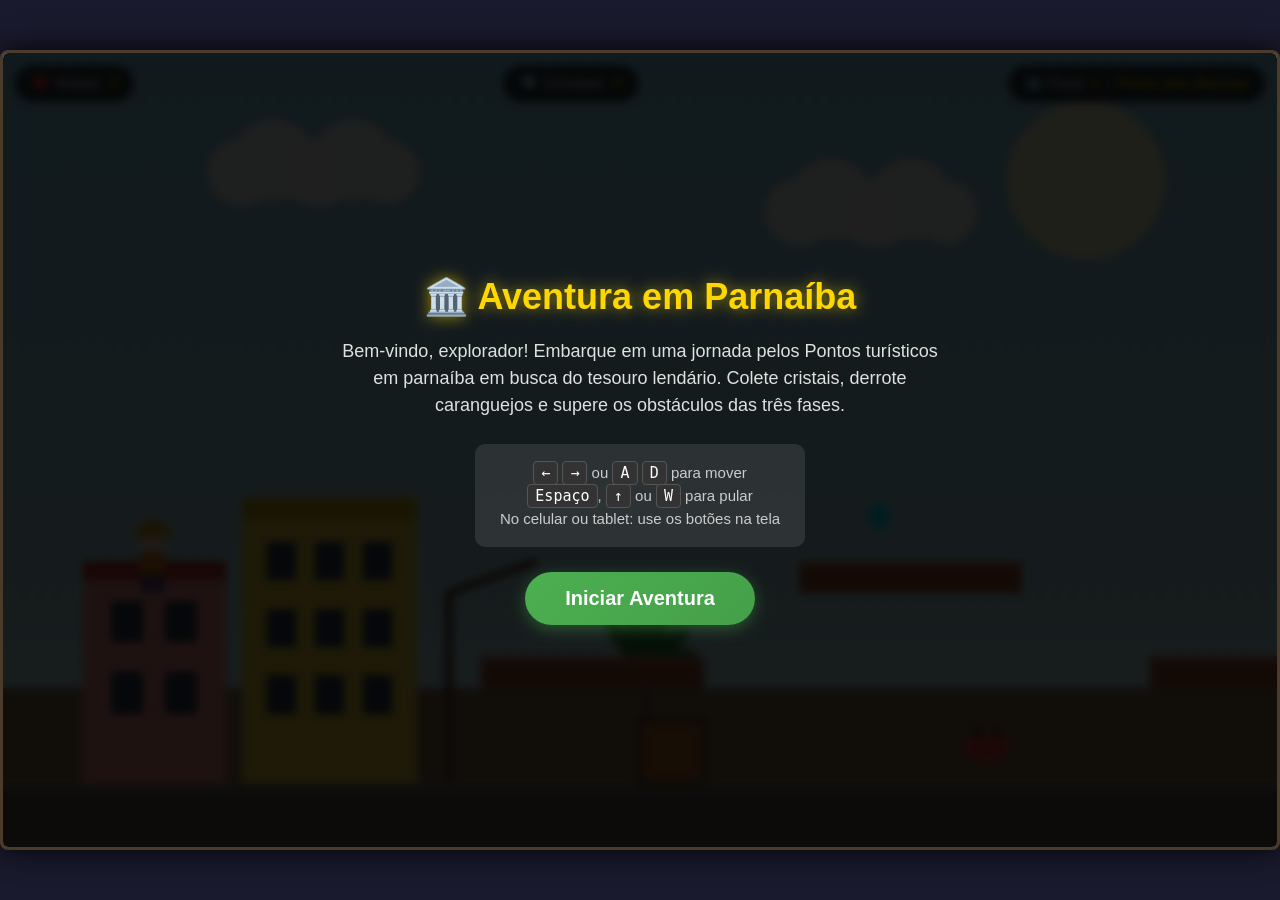
==== commit 00f4cab5: "Add files via upload" ====
--- a/index.html
+++ b/index.html
@@ -224,8 +224,8 @@
         </div>
 
         <div id="overlay">
-            <h2 id="overlay-title">🏛️ Aventura no Porto das Barcas</h2>
-            <p id="overlay-text">Bem-vindo, explorador! Embarque em uma jornada pelo histórico Porto das Barcas em busca do tesouro lendário. Colete cristais, derrote caranguejos e supere os obstáculos das três fases.</p>
+            <h2 id="overlay-title">🏛️ Aventura em Parnaíba</h2>
+            <p id="overlay-text">Bem-vindo, explorador! Embarque em uma jornada pelos Pontos turísticos em parnaíba em busca do tesouro lendário. Colete cristais, derrote caranguejos e supere os obstáculos das três fases.</p>
             <div id="overlay-controls">
                 <p><kbd>←</kbd> <kbd>→</kbd> ou <kbd>A</kbd> <kbd>D</kbd> para mover</p>
                 <p><kbd>Espaço</kbd>, <kbd>↑</kbd> ou <kbd>W</kbd> para pular</p>
